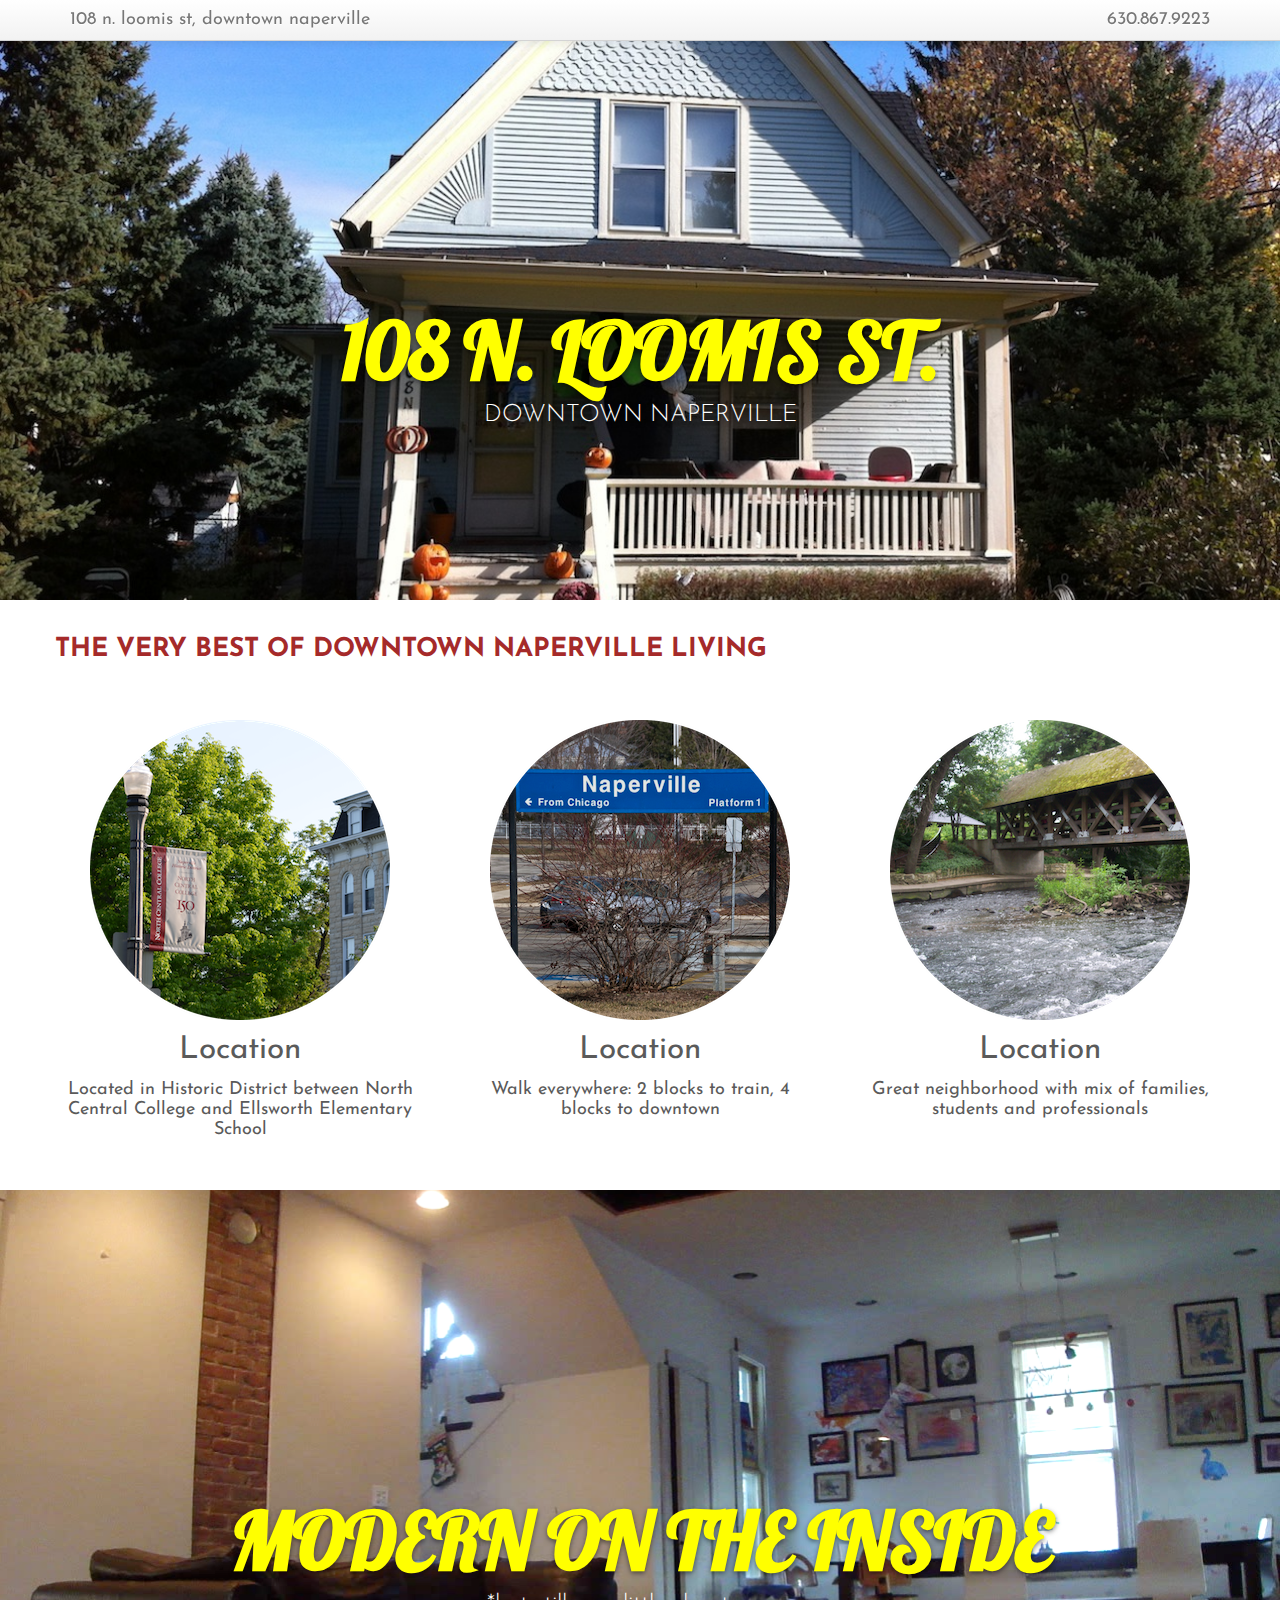
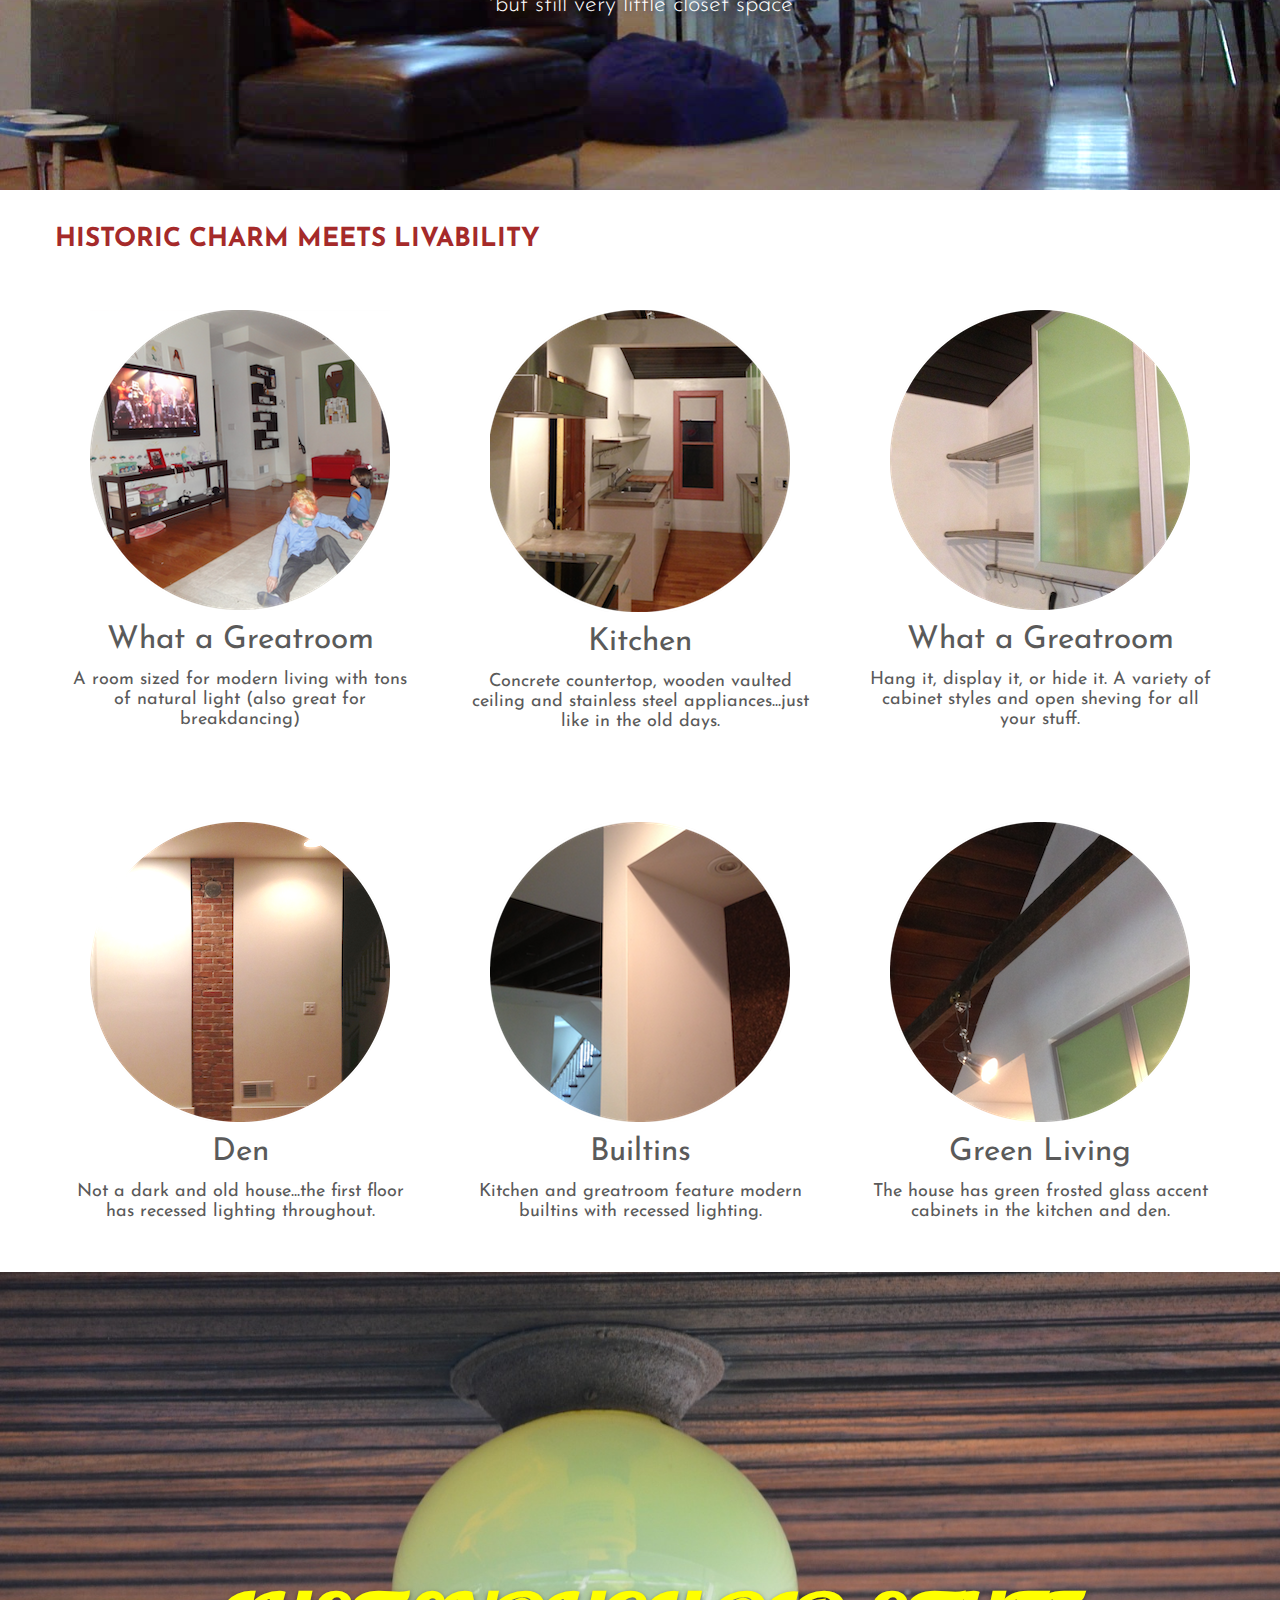
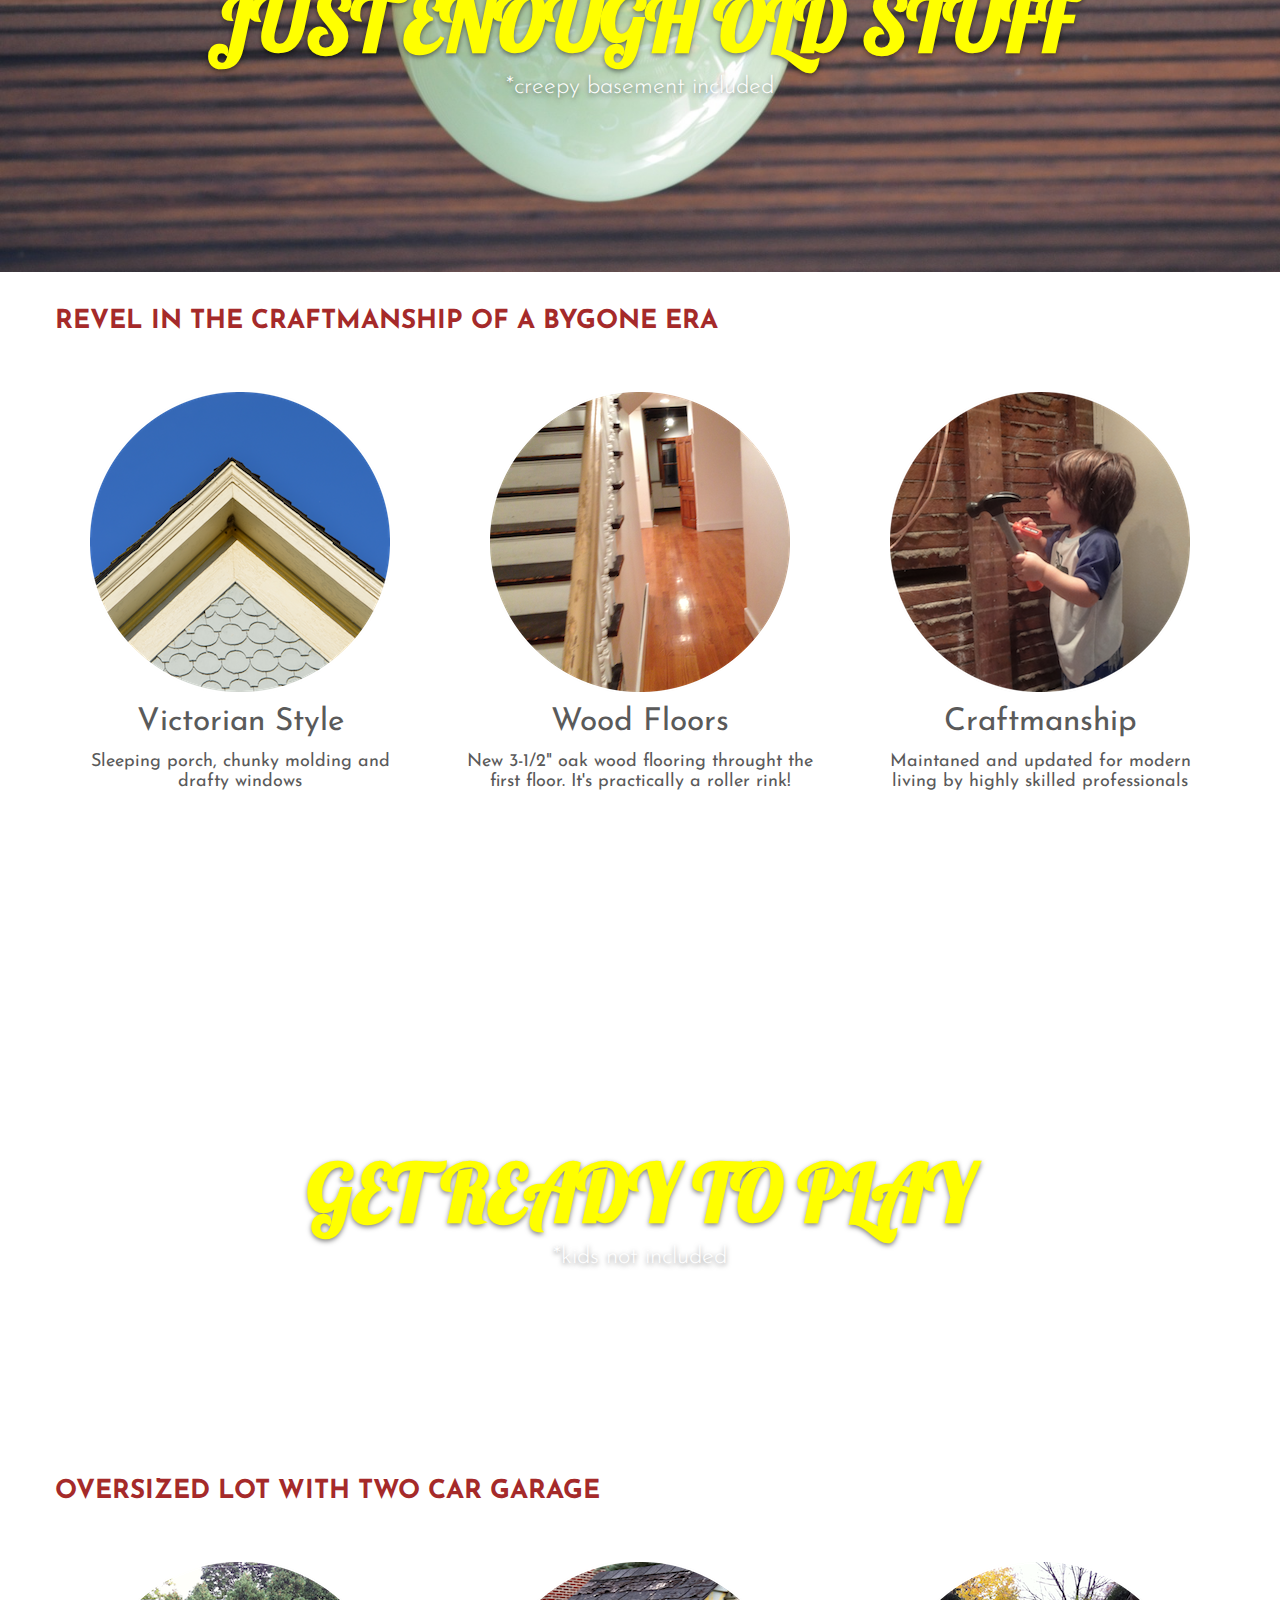
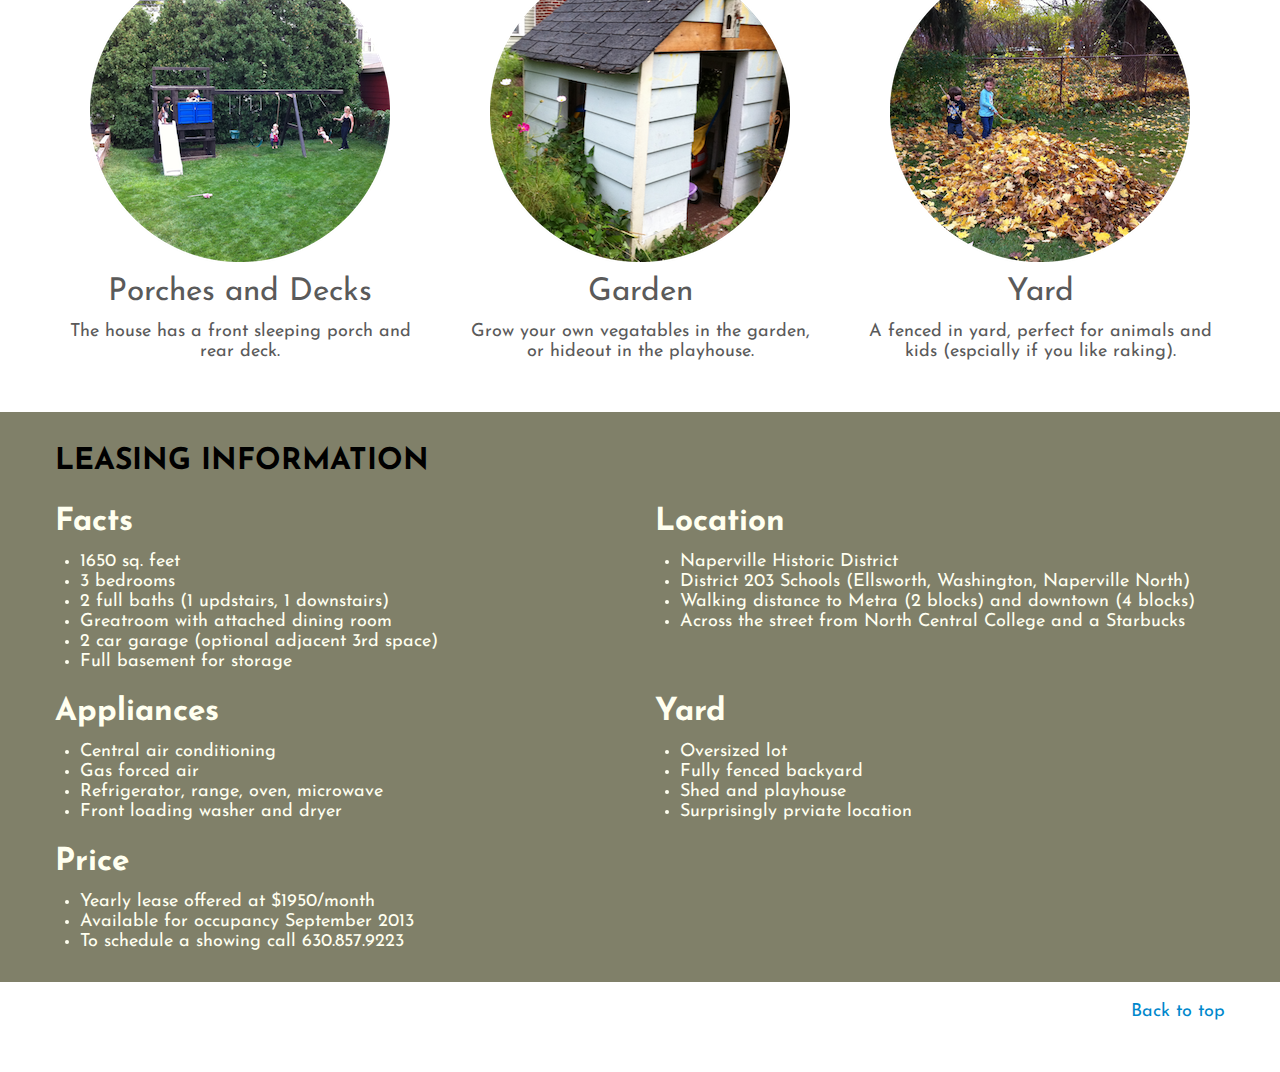
==== index.html @ 0a373de5 "Fix navbar for iphone" ====
<!DOCTYPE html>
<html lang="en">
  <head>
    <meta charset="utf-8">
    <title>108 N. Loomis | A Downtown Naperville Rental</title>
    <meta name="viewport" content="width=device-width, initial-scale=1.0">
    <meta name="description" content="">
    <meta name="author" content="">

    <!-- Le styles -->
    <link href="css/bootstrap.css" rel="stylesheet">
    <link href="css/bootstrap-responsive.css" rel="stylesheet">
    <link href="css/site.css" rel="stylesheet">
    <link href="http://fonts.googleapis.com/css?family=Josefin+Sans" rel="stylesheet" type="text/css">
    <link href="http://fonts.googleapis.com/css?family=Lobster" rel="stylesheet" type="text/css">
    <!--<link href="http://fonts.googleapis.com/css?family=Pacifico" rel="stylesheet" type="text/css">-->
    <!-- HTML5 shim, for IE6-8 support of HTML5 elements -->
    <!--[if lt IE 9]>
      <script src="../assets/js/html5shiv.js"></script>
    <![endif]-->

  </head>

  <body>



<!-- NAVBAR
 ================================================== -->

<div class="navbar navbar-fixed-top">
    <div class="navbar-inner">
        <div class="container">
            <ul class="nav pull-left">
                <li><a href="/">108 n. loomis st, downtown naperville</a></li>
            </ul>
            <ul class="nav pull-right">
                <li><a href="/">630.867.9223</a></li>
            </ul>
        </div>
    </div>
</div>
<div class="empty"></div>

<!-- ///////////////////////////////////////////////////////////////////////////
     // The best of ...
     /////////////////////////////////////////////////////////////////////// -->
<div class="jumbotron" style="background-image: url(img/1.JPG);">
    <div class="container">
        <h1>108 N. LOOMIS ST.</h1>
        <p>DOWNTOWN NAPERVILLE</p>
    </div>
</div>

<!-- ///////////////////////////////////////////////////////////////////////////
     // The best of ...
     /////////////////////////////////////////////////////////////////////// -->
      <div class="container marketing">

      <!-- Three columns of text below the carousel -->
          <h3>The very best of downtown Naperville living</h3>
          <div class="row">
        <div class="span4">
            <img src="img/campus.png"/>
          <h2>Location</h2>
          <p>Located in Historic District between North Central College and Ellsworth Elementary School</p>
        </div><!-- /.span4 -->
        <div class="span4">
        <img src="img/metra.png"/>
          <h2>Location</h2>
          <p>Walk everywhere: 2 blocks to train, 4 blocks to downtown</p>
        </div><!-- /.span4 -->
        <div class="span4">
            <img src="img/riverwalk.png"/>

          <h2>Location</h2>
          <p>Great neighborhood with mix of families, students and professionals</p>
        </div><!-- /.span4 -->
      </div><!-- /.row -->
        </div>
      
<!-- ///////////////////////////////////////////////////////////////////////////
     // Great room
     /////////////////////////////////////////////////////////////////////// -->
      <div class="jumbotron" style="background-image: url(img/greatroom.png);">
          <div class="container">
              <h1>MODERN ON THE INSIDE</h1>
              <p>*but still very little closet space</p>
          </div>
      </div>
      
      
      <!-- ///////////////////////////////////////////////////////////////////////////
       // Old Stuff
       /////////////////////////////////////////////////////////////////////// -->
      <div class="container marketing">
          
          <!-- Three columns of text below the carousel -->
          <h3>Historic Charm Meets Livability</h3>
          <div class="row">
              <div class="span4">
                  <img src="img/party.png"/>
                  <h2>What a Greatroom</h2>
                  <p>A room sized for modern living with tons of natural light (also great for breakdancing)</p>
              </div><!-- /.span4 -->
              
              
              <div class="span4">
                  <img src="img/kitchen.png"/>
                  <h2>Kitchen</h2>
                  <p>Concrete countertop, wooden vaulted ceiling and stainless steel appliances...just like in the old days.</p>
              </div><!-- /.span4 -->
              
              
              <div class="span4">
                  <img src="img/cabinet.png"/>
                  <h2>What a Greatroom</h2>
                  <p>Hang it, display it, or hide it.  A variety of cabinet styles and open sheving for all your stuff.</p>
              </div><!-- /.span4 -->
              
              
              
          </div><!-- /.row -->
          <div class="row">
              
              
              <div class="span4">
                  <img src="img/fireplace.png"/>
                  <h2>Den</h2>
                  <p>Not a dark and old house...the first floor has recessed lighting throughout.</p>
              </div><!-- /.span4 -->
              
              <div class="span4">
                  <img src="img/builtin.png"/>
                  <h2>Builtins</h2>
                  <p>Kitchen and greatroom feature modern builtins with recessed lighting.</p>
              </div><!-- /.span4 -->
              
              <div class="span4">
                  <img src="img/light.png"/>
                  <h2>Green Living</h2>
                  <p>The house has green frosted glass accent cabinets in the kitchen and den.</p>
              </div><!-- /.span4 -->
          </div><!-- /.row -->
          
      </div>
      

      <!-- ///////////////////////////////////////////////////////////////////////////
       // Great room
       /////////////////////////////////////////////////////////////////////// -->
      <div class="jumbotron" style="background-image: url(img/porch.JPG);">
          <div class="container">
              <h1>Just enough old stuff</h1>
              <p>*creepy basement included</p>
          </div>
      </div>
      
      
      <!-- ///////////////////////////////////////////////////////////////////////////
       // Old Stuff
       /////////////////////////////////////////////////////////////////////// -->
      <div class="container marketing">
          <h3>Revel in the craftmanship of a bygone era</h3>
          <!-- Three columns of text below the carousel -->
          <div class="row">
              <div class="span4">
                  <img src="img/peak.png"/>
                  <h2>Victorian Style</h2>
                  <p>Sleeping porch, chunky molding and drafty windows</p>
              </div><!-- /.span4 -->
              
              <div class="span4">
                  <img src="img/hallway.png"/>
                  <h2>Wood Floors</h2>
                  <p>New 3-1/2" oak wood flooring throught the first floor.  It's practically a roller rink!</p>
              </div><!-- /.span4 -->
              
              
              <div class="span4">
                  <img src="img/expertcraftsmanship.png"/>
                  <h2>Craftmanship</h2>
                  <p>Maintaned and updated for modern living by highly skilled professionals</p>
              </div><!-- /.span4 -->

             </div><!-- /.row -->
      </div>
      
      <!-- ///////////////////////////////////////////////////////////////////////////
       // Great room
       /////////////////////////////////////////////////////////////////////// -->
      <div class="jumbotron" style="background-image: url(img/garage.png);">
          <div class="container">
              <h1>GET READY TO PLAY</h1>
              <p>*kids not included</p>
          </div>
      </div>
      
      
      <!-- ///////////////////////////////////////////////////////////////////////////
       // Old Stuff
       /////////////////////////////////////////////////////////////////////// -->
      <div class="container marketing"> <!-- style="background-color:#CEBC7C;">-->
        <h3>Oversized lot with two car garage</h3>
          <!-- Three columns of text below the carousel -->
          <div class="row">
              <div class="span4">
                  <img src="img/swingset.png"/>
                  <h2>Porches and Decks</h2>
                  <p>The house has a front sleeping porch and rear deck.</p>
              </div><!-- /.span4 -->
              
              <div class="span4">
                  <img src="img/garden.png"/>
                  <h2>Garden</h2>
                  <p>Grow your own vegatables in the garden, or hideout in the playhouse.</p>
              </div><!-- /.span4 -->
              
              <div class="span4">
                  <img src="img/leaves.png"/>
                  <h2>Yard</h2>
                  <p>A fenced in yard, perfect for animals and kids (espcially if you like raking).</p>
              </div><!-- /.span4 -->
              
              
          </div><!-- /.row -->
      </div>
    </div><!-- /.container -->
     
     
     <!-- ///////////////////////////////////////////////////////////////////////////
      // Great room grass average #7f9033 ad8359
      /////////////////////////////////////////////////////////////////////// -->
<div style="background-color:#808069;font-weight:normal;">
<div class="container info" style="font-weight:normal;">
         <h3 style="color:black;font-size:30px;">LEASING INFORMATION</h3>
         <div class="row">
             <div class="span6">
                 <h2>Facts</h2>
                 <ul>
                     <li>1650 sq. feet</li>
                     <li>3 bedrooms</li>
                     <li>2 full baths (1 updstairs, 1 downstairs)</li>
                     <li>Greatroom with attached dining room</li>
                     <li>2 car garage (optional adjacent 3rd space)</li>
                     <li>Full basement for storage</li>
                         </ul>
                 
             </div><!-- /.span4 -->
             
             <div class="span6">
                 <h2>Location</h2>
                 <ul>
                     <li>Naperville Historic District</li>
                     <li>District 203 Schools (Ellsworth, Washington, Naperville North)</li>
                     <li>Walking distance to Metra (2 blocks) and downtown (4 blocks)</li>
                     <li>Across the street from North Central College and a Starbucks</li>
                 </ul>
             </div><!-- /.span4 -->
         </div>
         <div class="row">
         
         <div class="span6">
             <h2>Appliances</h2>
             <ul>
                 <li>Central air conditioning</li>
                 <li>Gas forced air</li>
                 <li>Refrigerator, range, oven, microwave</li>
                 <li>Front loading washer and dryer</li>
             </ul>
         </div><!-- /.span4 -->



             
             <div class="span6">
                 <h2>Yard</h2>
                 <ul>
                     <li>Oversized lot</li>
                     <li>Fully fenced backyard</li>
                     <li>Shed and playhouse</li>
                     <li>Surprisingly prviate location</li>
                 </ul>
             </div><!-- /.span4 -->
            </div>
         <div class="row">
        
        <div class="span6">
            <h2>Price</h2>
            <ul>
                <li>Yearly lease offered at $1950/month</li>
                <li>Available for occupancy September 2013</li>
                <li>To schedule a showing call 630.857.9223</li>
            </ul>
        </div><!-- /.span4 -->
         </div><!-- /.row -->


     </div>
     </div>

      <!-- FOOTER -->
      <div class="container">
          <footer>
              <br/>
              <p class="pull-right"><a href="#">Back to top</a></p>
              <!-- <p>&copy; 2013 Need to do this &middot;</p>-->
          </footer>
      </div>
    <!-- Le javascript
    ================================================== -->
    <!-- Placed at the end of the document so the pages load faster
     <script src="../assets/js/jquery.js"></script>
    <script src="../assets/js/bootstrap-transition.js"></script>
    <script src="../assets/js/bootstrap-alert.js"></script>
    <script src="../assets/js/bootstrap-modal.js"></script>
    <script src="../assets/js/bootstrap-dropdown.js"></script>
    <script src="../assets/js/bootstrap-scrollspy.js"></script>
     <script src="../assets/js/bootstrap-tab.js"></script>
    <script src="../assets/js/bootstrap-tooltip.js"></script>
    <script src="../assets/js/bootstrap-popover.js"></script>
    <script src="../assets/js/bootstrap-button.js"></script>
    <script src="../assets/js/bootstrap-collapse.js"></script>
    <script src="../assets/js/bootstrap-carousel.js"></script>
    <script src="../assets/js/bootstrap-typeahead.js"></script>
    
      <script>
      !function ($) {
        $(function(){
          // carousel demo
          $('#myCarousel').carousel()
        })
      }(window.jQuery)
    </script>
    <script src="../assets/js/holder/holder.js"></script> -->
  </body>
</html>
---- css/site.css ----
/* GLOBAL STYLES
-------------------------------------------------- */
/* Padding below the footer and lighter body text */

body {
padding-bottom: 40px;
color: #5a5a5a;
font-family : "Josefin Sans",Verdana, Helvetica, sans-serif !important;
font-size:18px;
}

.jumbotron {
text-align: center;
height:600px;
-o-background-size: cover;
-webkit-background-size: cover;
-moz-background-size: cover;
background-size: cover;
background-position: center;
}

.jumbotron h1 {
font-family:lobster;
text-shadow: 0 2px 5px rgba(0, 0, 0, 0.5);
text-transform: uppercase;
font-size: 80px;
font-weight: bold;
letter-spacing: -1px;
line-height: 1;
margin-top:310px;
color:yellow;
}

.jumbotron p {
text-shadow: 0 2px 5px rgba(0, 0, 0, 0.5);
color:white;
font-size: 24px;
font-weight: 300;
line-height: 1.25;
margin-bottom: 30px;
}


.text-shadow    {   text-shadow: 0 1px 1px rgba(0, 0, 0, 0.5);}
.uppercase      {   text-transform: uppercase;}

.info {
    color:ivory;
padding-top:20px;
padding-bottom:20px;
}

.info .span6 h2 {
}

.marketing .span4 {
    text-align: center;
    margin-top:40px;
    margin-bottom:40px;
}

.marketing h2 {
    font-weight: normal;
}

.marketing h3 {
    padding-top:20px;
    text-transform: uppercase;
    color:brown;
    font-size:26px;
}

.marketing .span4 p {
    margin-left: 10px;
    margin-right: 10px;
}

/* RESPONSIVE CSS
-------------------------------------------------- */

@media (max-width: 979px) {
body {
    padding-right: 0px;
    padding-left: 0px;
    }
.navbar-fixed-top {
    margin-bottom: 0px;
    }
.navbar-fixed-top {
    position: fixed;
    }
}


@media (max-width: 767px) {
    .marketing .span4 + .span4 {
        margin-top: 40px;
}
.info .span6 + .span6 {
    margin-top: 40px;
}

.jumbotron h1 { font-size: 40px; }
.marketing h3 {
    text-align:center;
    font-size:24px;
}
}
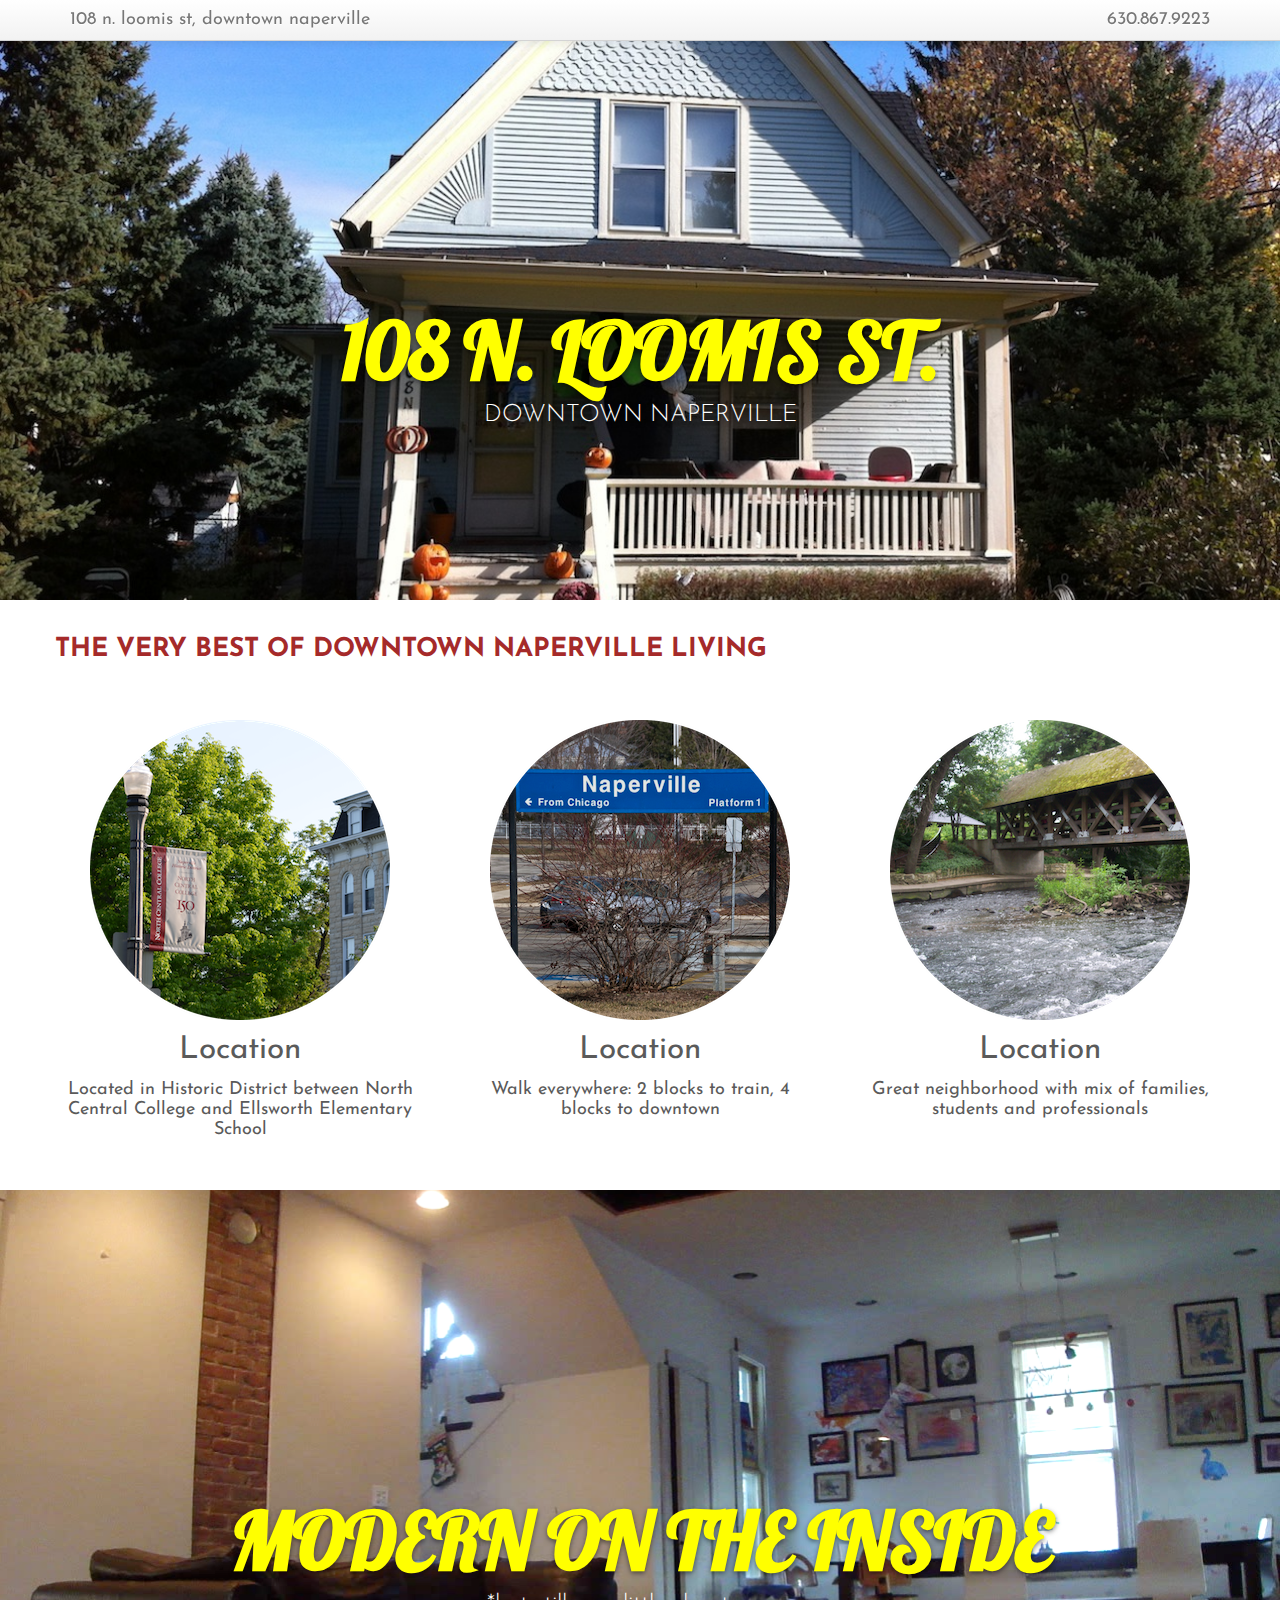
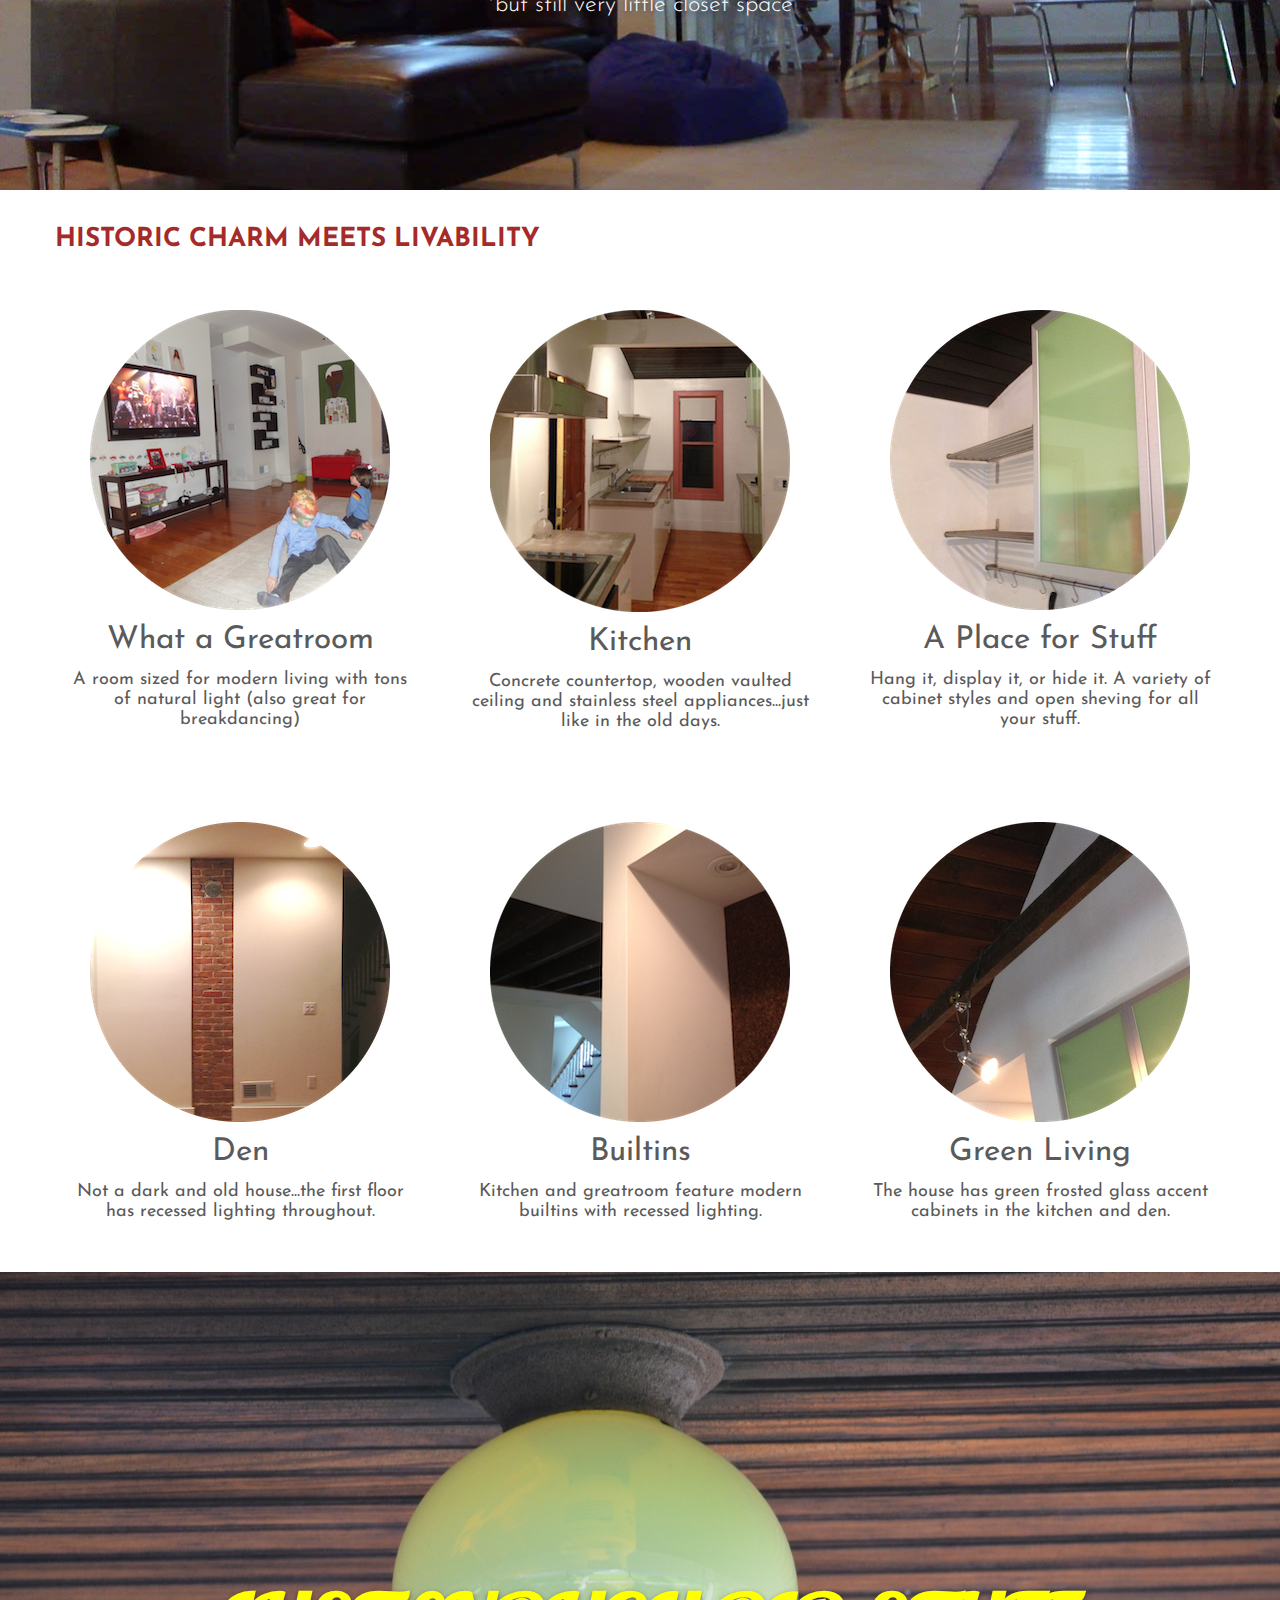
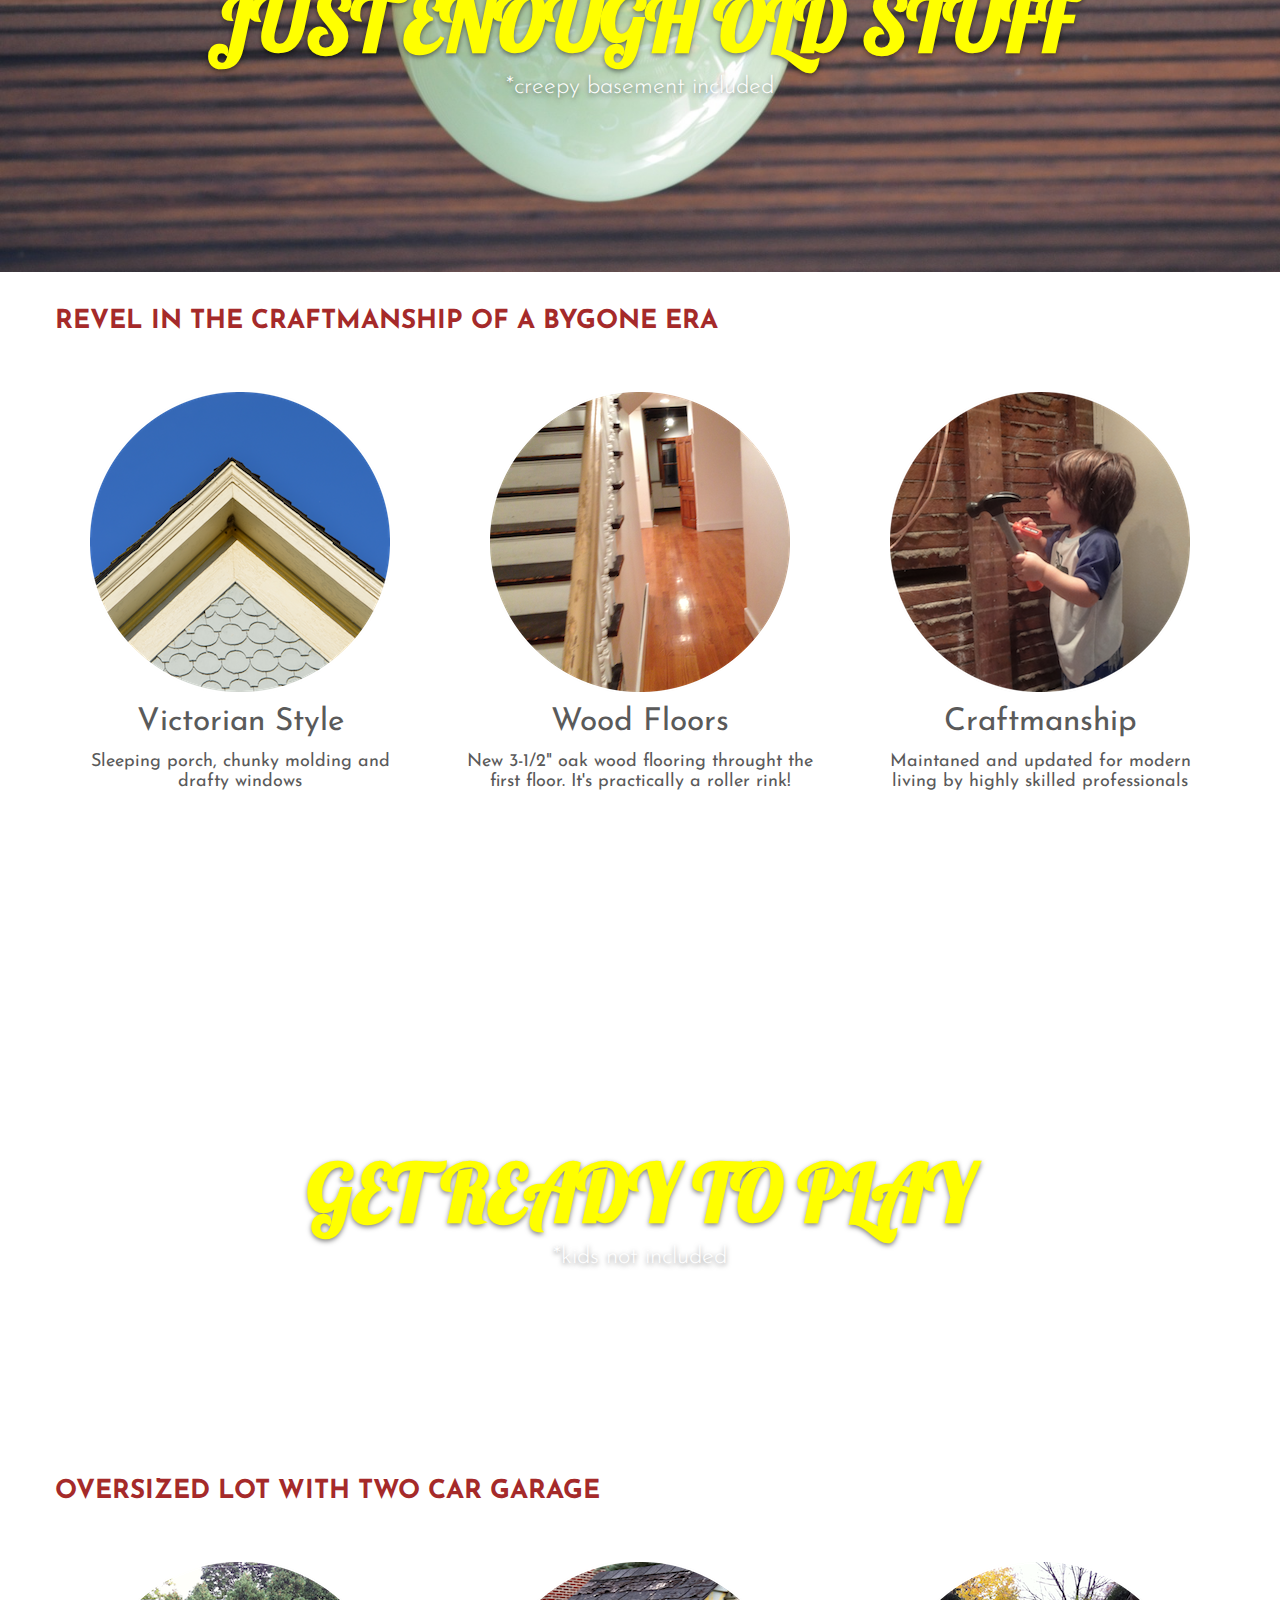
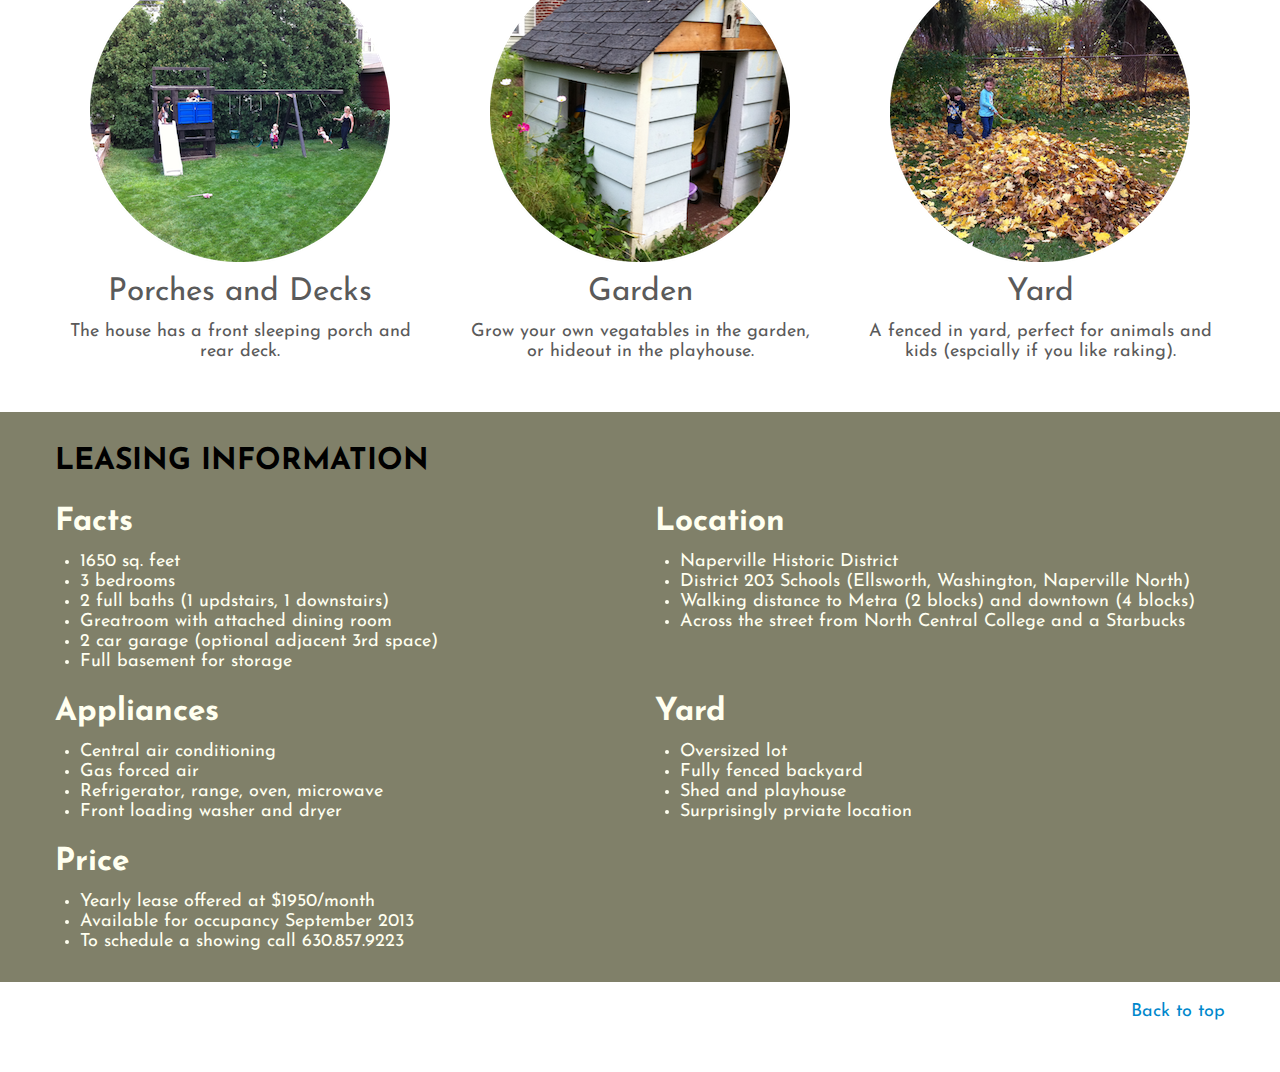
==== commit 4ad819d0: "Remove extra greatroom" ====
--- a/index.html
+++ b/index.html
@@ -28,7 +28,7 @@
 <!-- NAVBAR
  ================================================== -->
 
-<div class="navbar navbar-fixed-top">
+<div class="navbar navbar-fixed-top hidden-phone">
     <div class="navbar-inner">
         <div class="container">
             <ul class="nav pull-left">
@@ -114,7 +114,7 @@
               
               <div class="span4">
                   <img src="img/cabinet.png"/>
-                  <h2>What a Greatroom</h2>
+                  <h2>A Place for Stuff</h2>
                   <p>Hang it, display it, or hide it.  A variety of cabinet styles and open sheving for all your stuff.</p>
               </div><!-- /.span4 -->
               
@@ -290,7 +290,7 @@
             <ul>
                 <li>Yearly lease offered at $1950/month</li>
                 <li>Available for occupancy September 2013</li>
-                <li>To schedule a showing call 630.857.9223</li>
+                <li>To schedule a showing call 630.857.9223<!-- or <a href="mailto:info@10nloomis.com">email</a>--></li>
             </ul>
         </div><!-- /.span4 -->
          </div><!-- /.row -->
--- a/css/site.css
+++ b/css/site.css
@@ -83,6 +83,7 @@
     padding-right: 0px;
     padding-left: 0px;
     }
+    /* the inbetween nabbar*/
 .navbar-fixed-top {
     margin-bottom: 0px;
     }
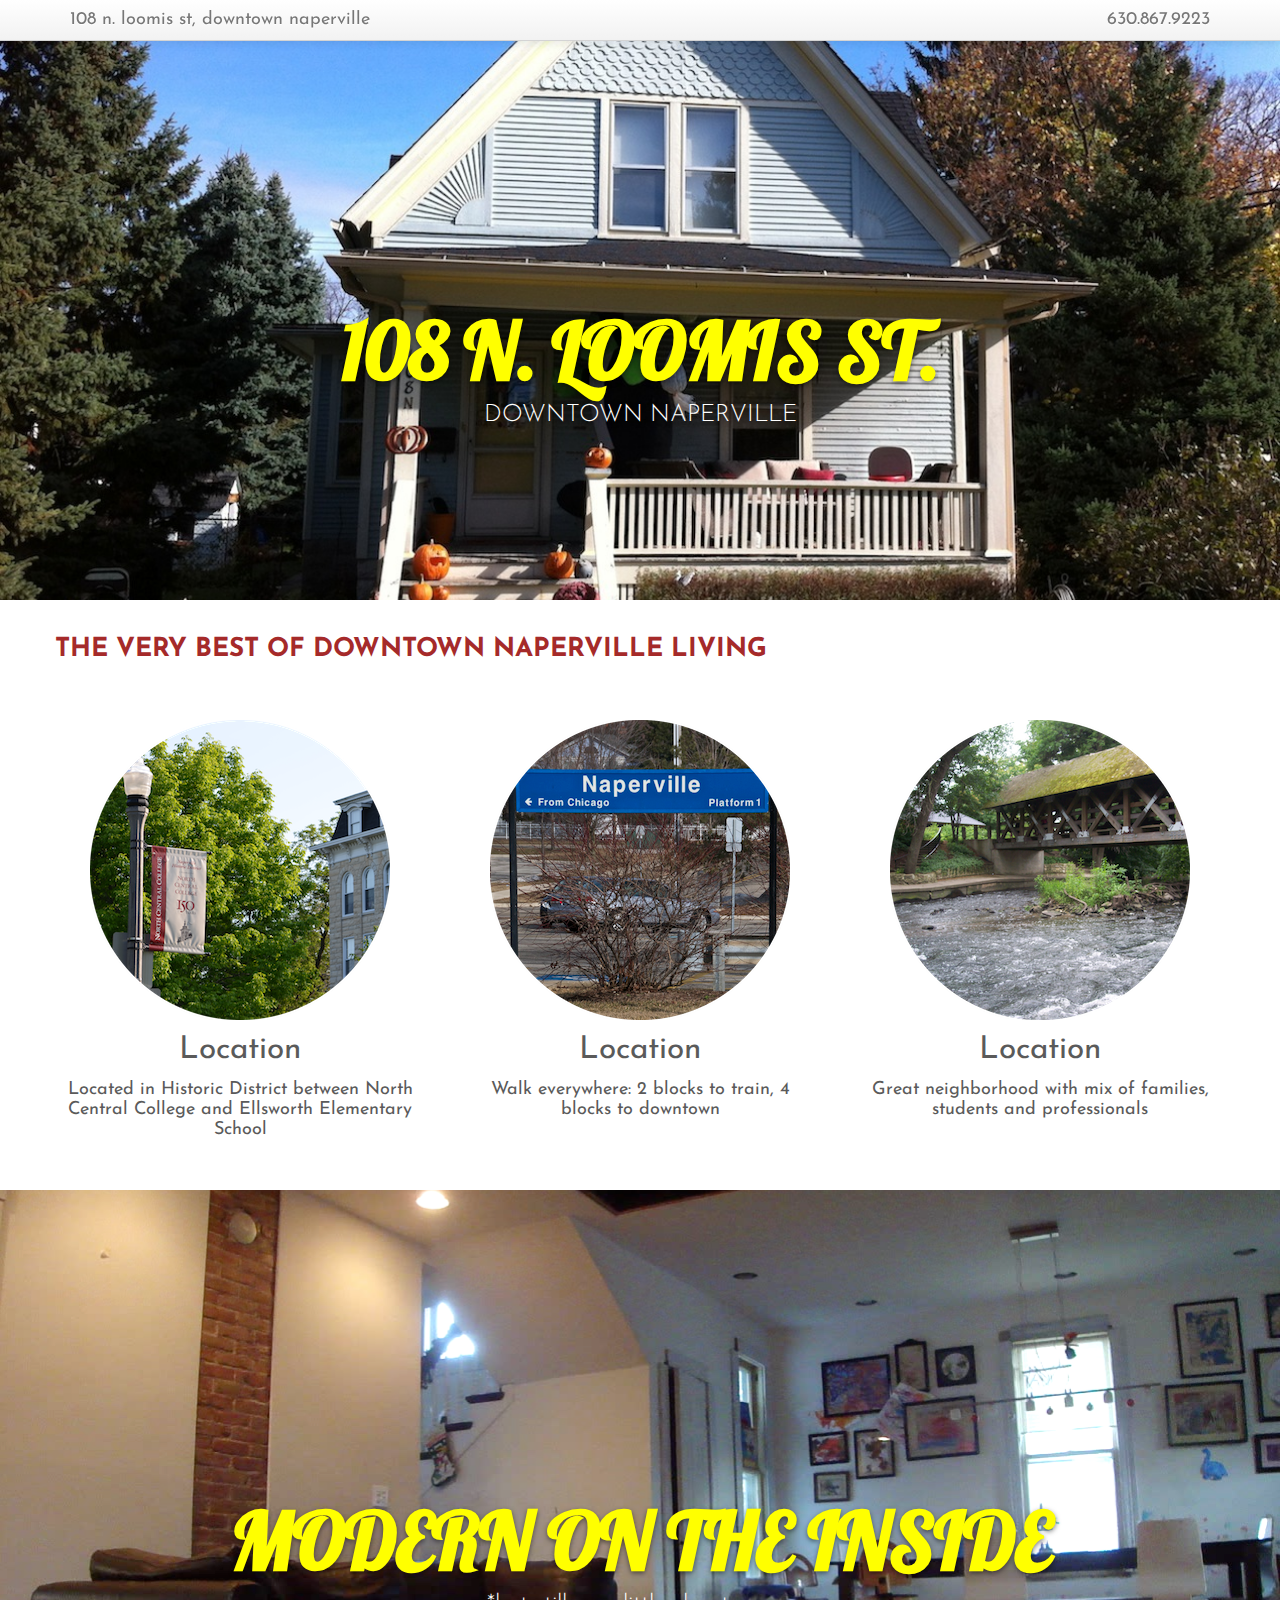
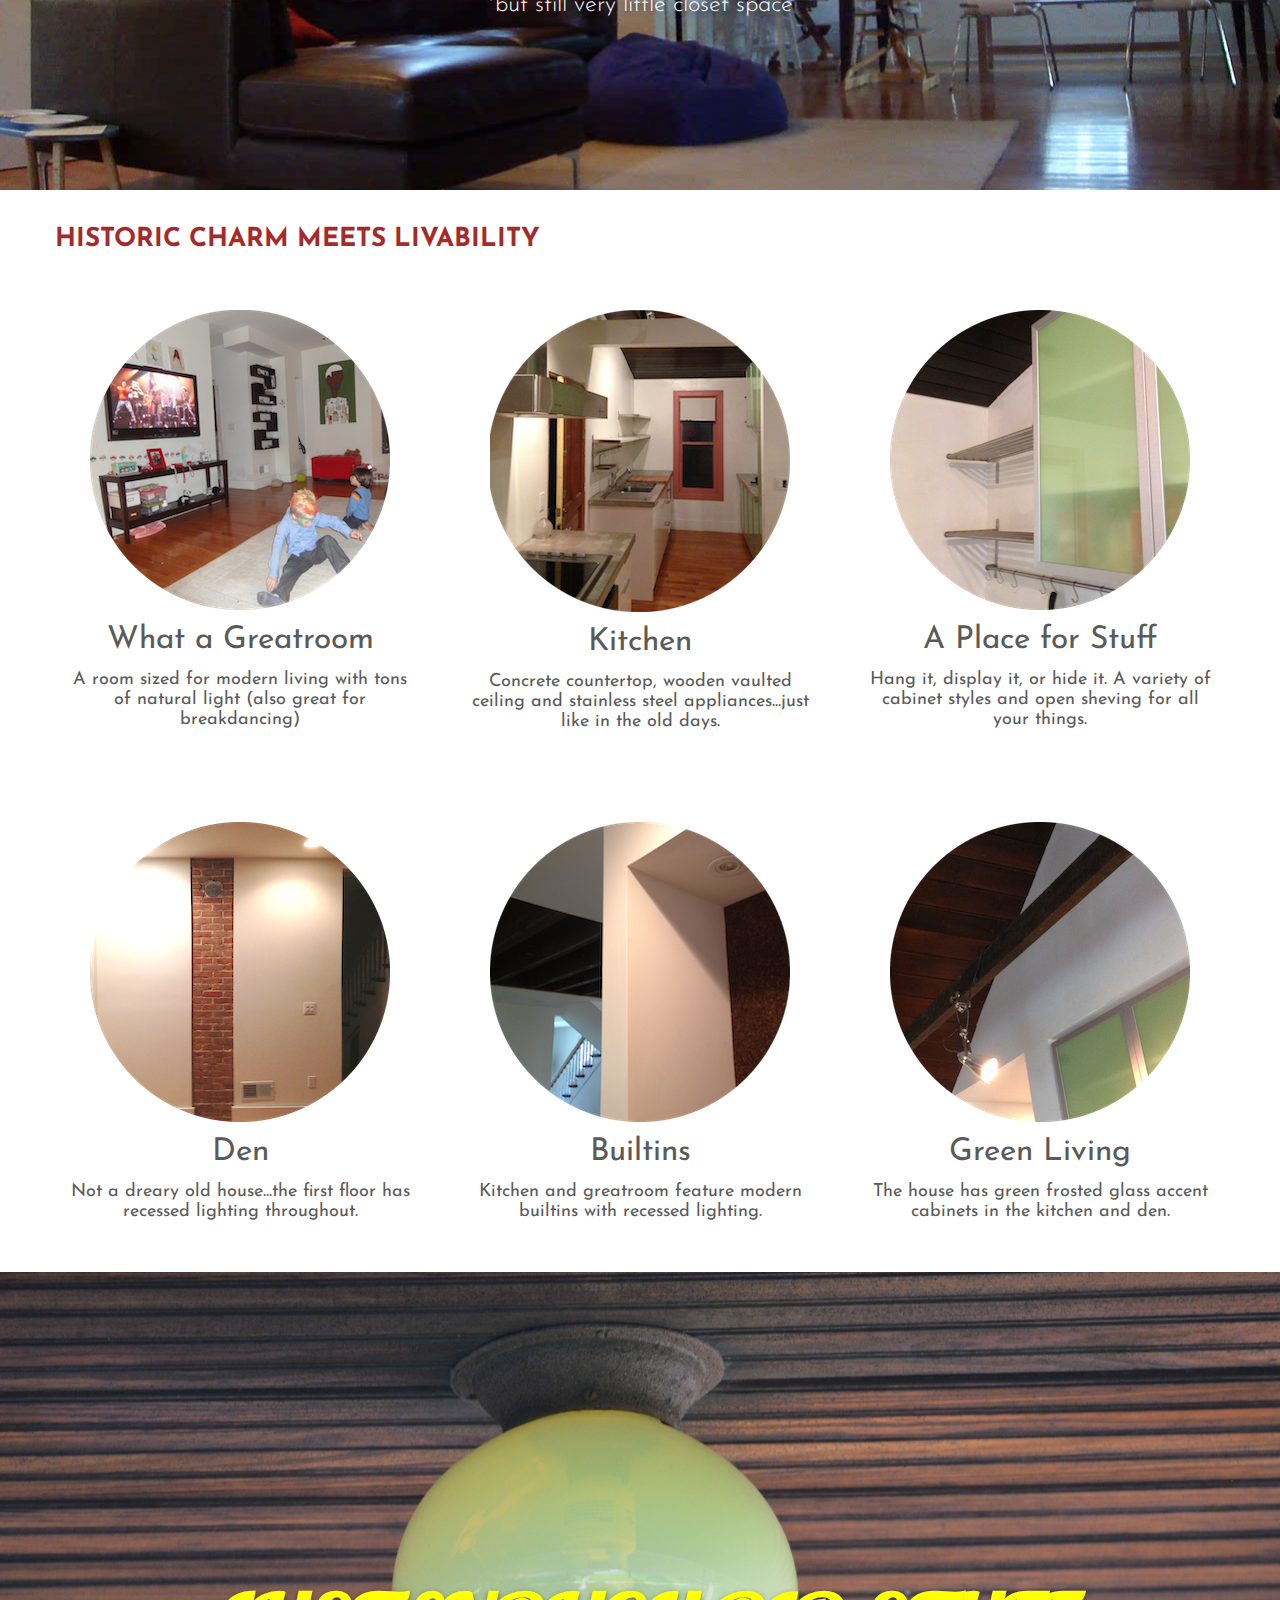
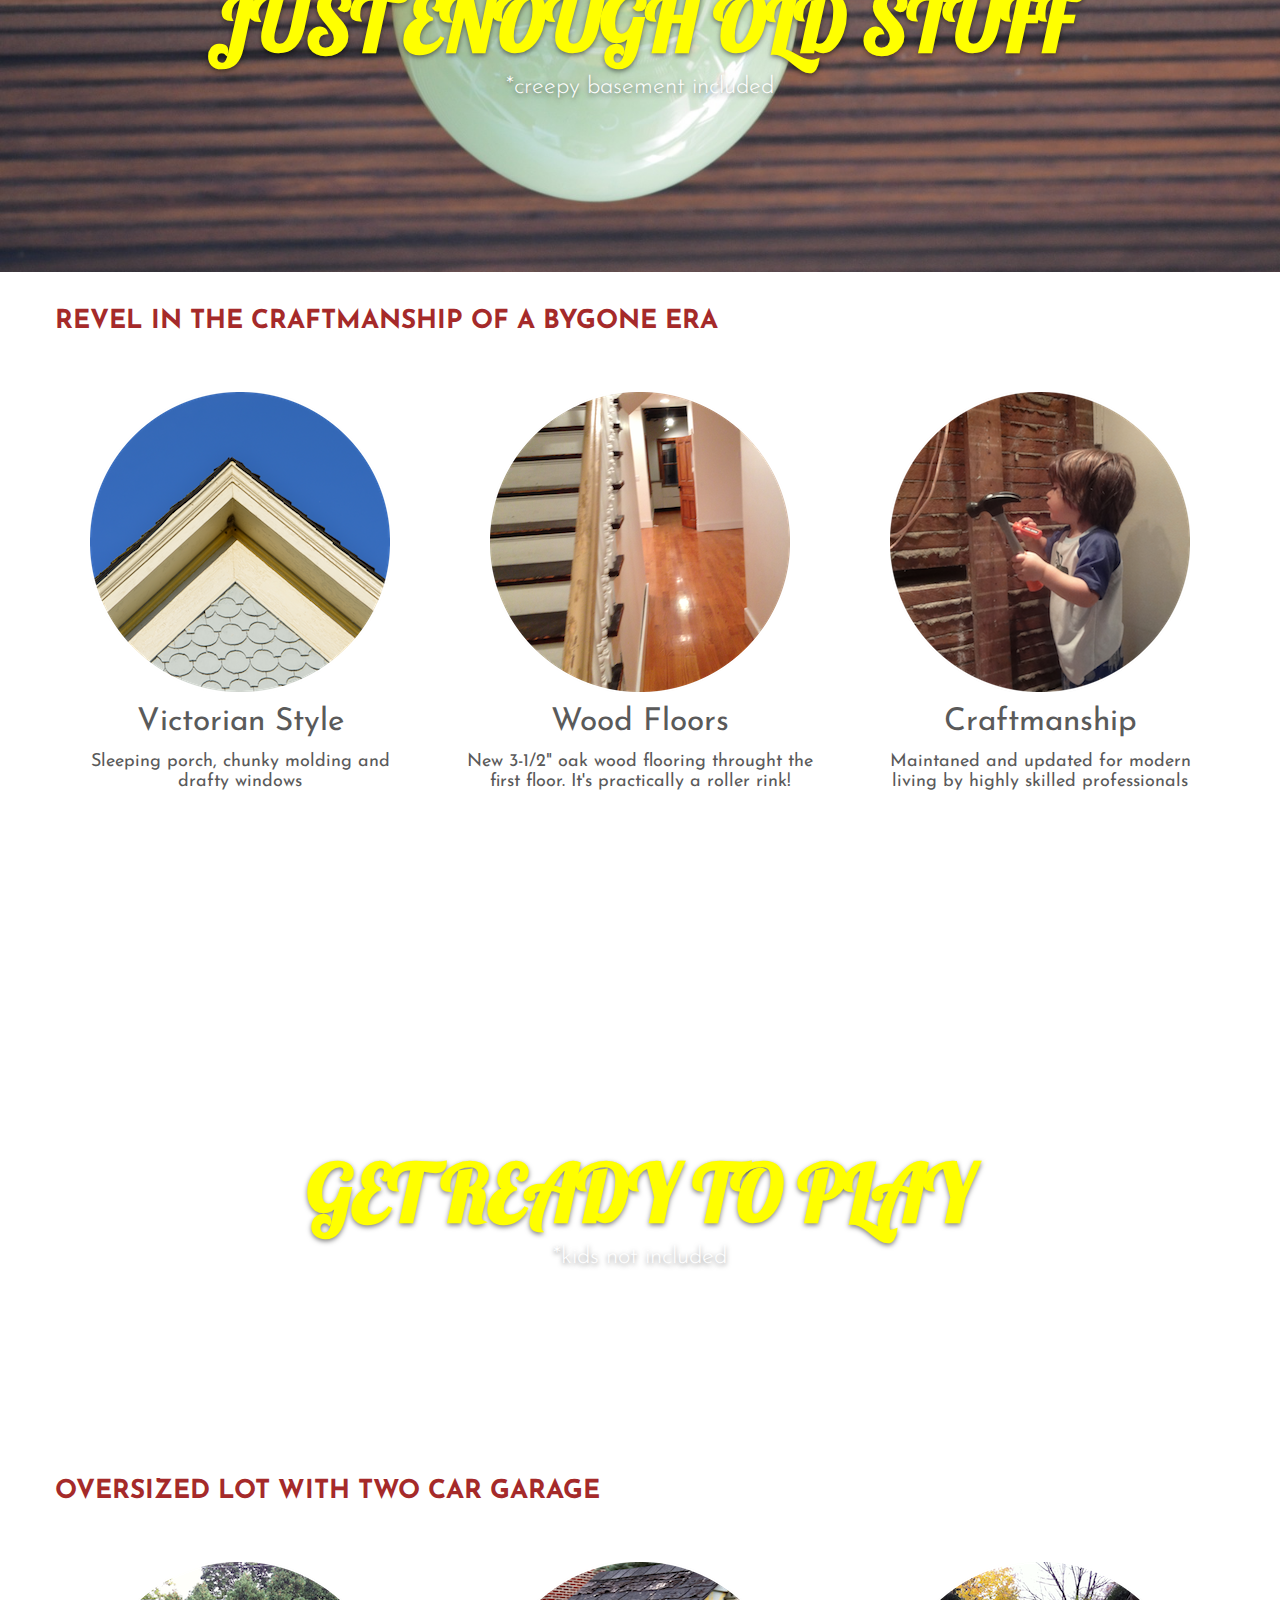
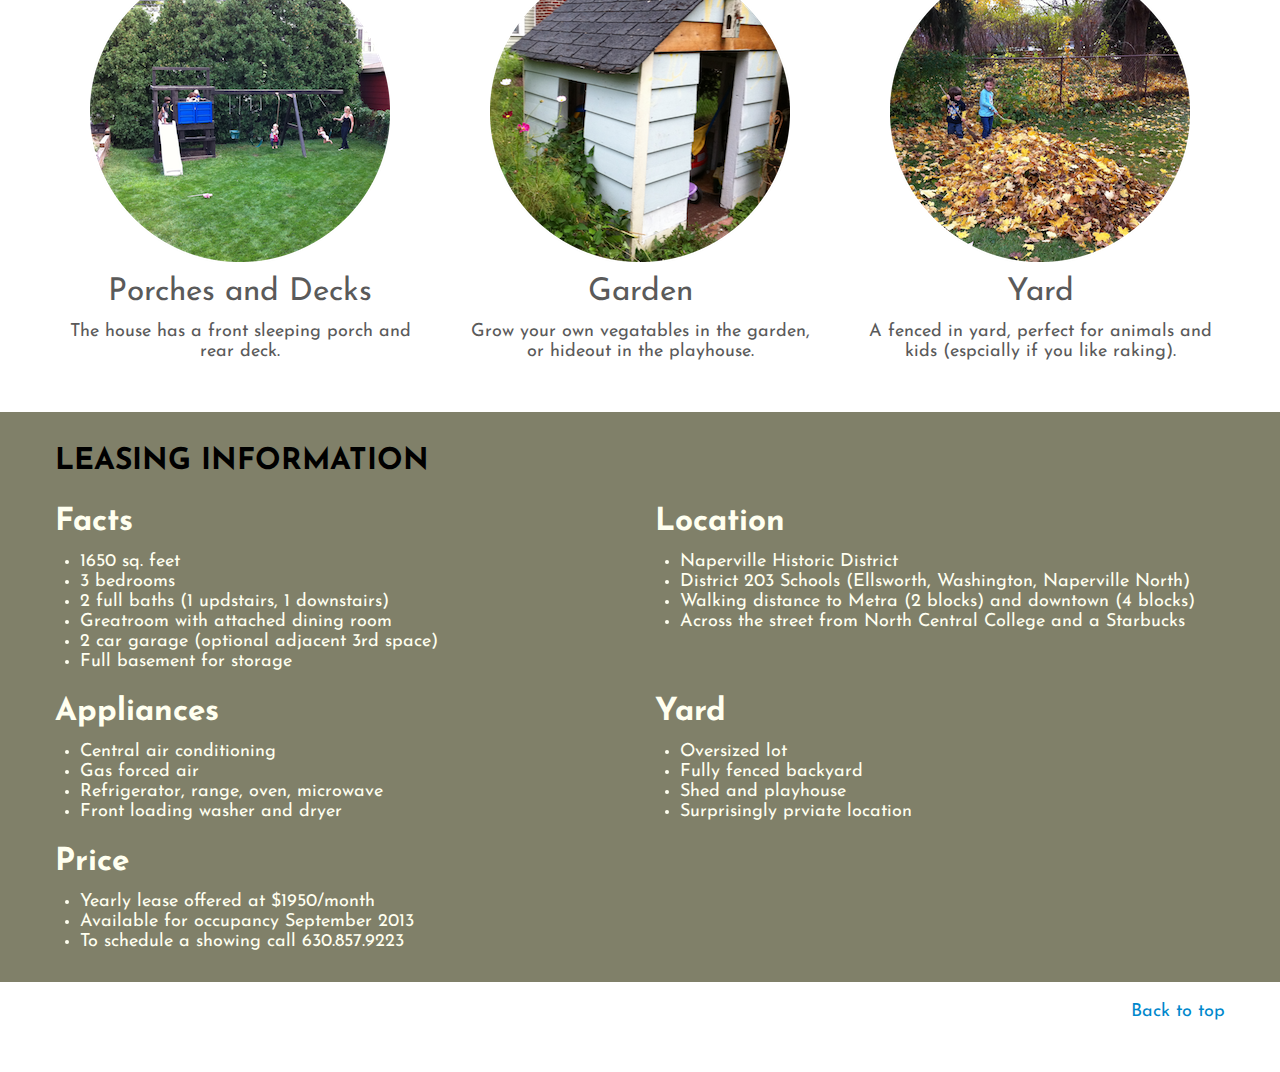
==== commit cf67d982: "Update" ====
--- a/index.html
+++ b/index.html
@@ -115,7 +115,7 @@
               <div class="span4">
                   <img src="img/cabinet.png"/>
                   <h2>A Place for Stuff</h2>
-                  <p>Hang it, display it, or hide it.  A variety of cabinet styles and open sheving for all your stuff.</p>
+                  <p>Hang it, display it, or hide it.  A variety of cabinet styles and open sheving for all your things.</p>
               </div><!-- /.span4 -->
               
               
@@ -127,7 +127,7 @@
               <div class="span4">
                   <img src="img/fireplace.png"/>
                   <h2>Den</h2>
-                  <p>Not a dark and old house...the first floor has recessed lighting throughout.</p>
+                  <p>Not a dreary old house...the first floor has recessed lighting throughout.</p>
               </div><!-- /.span4 -->
               
               <div class="span4">
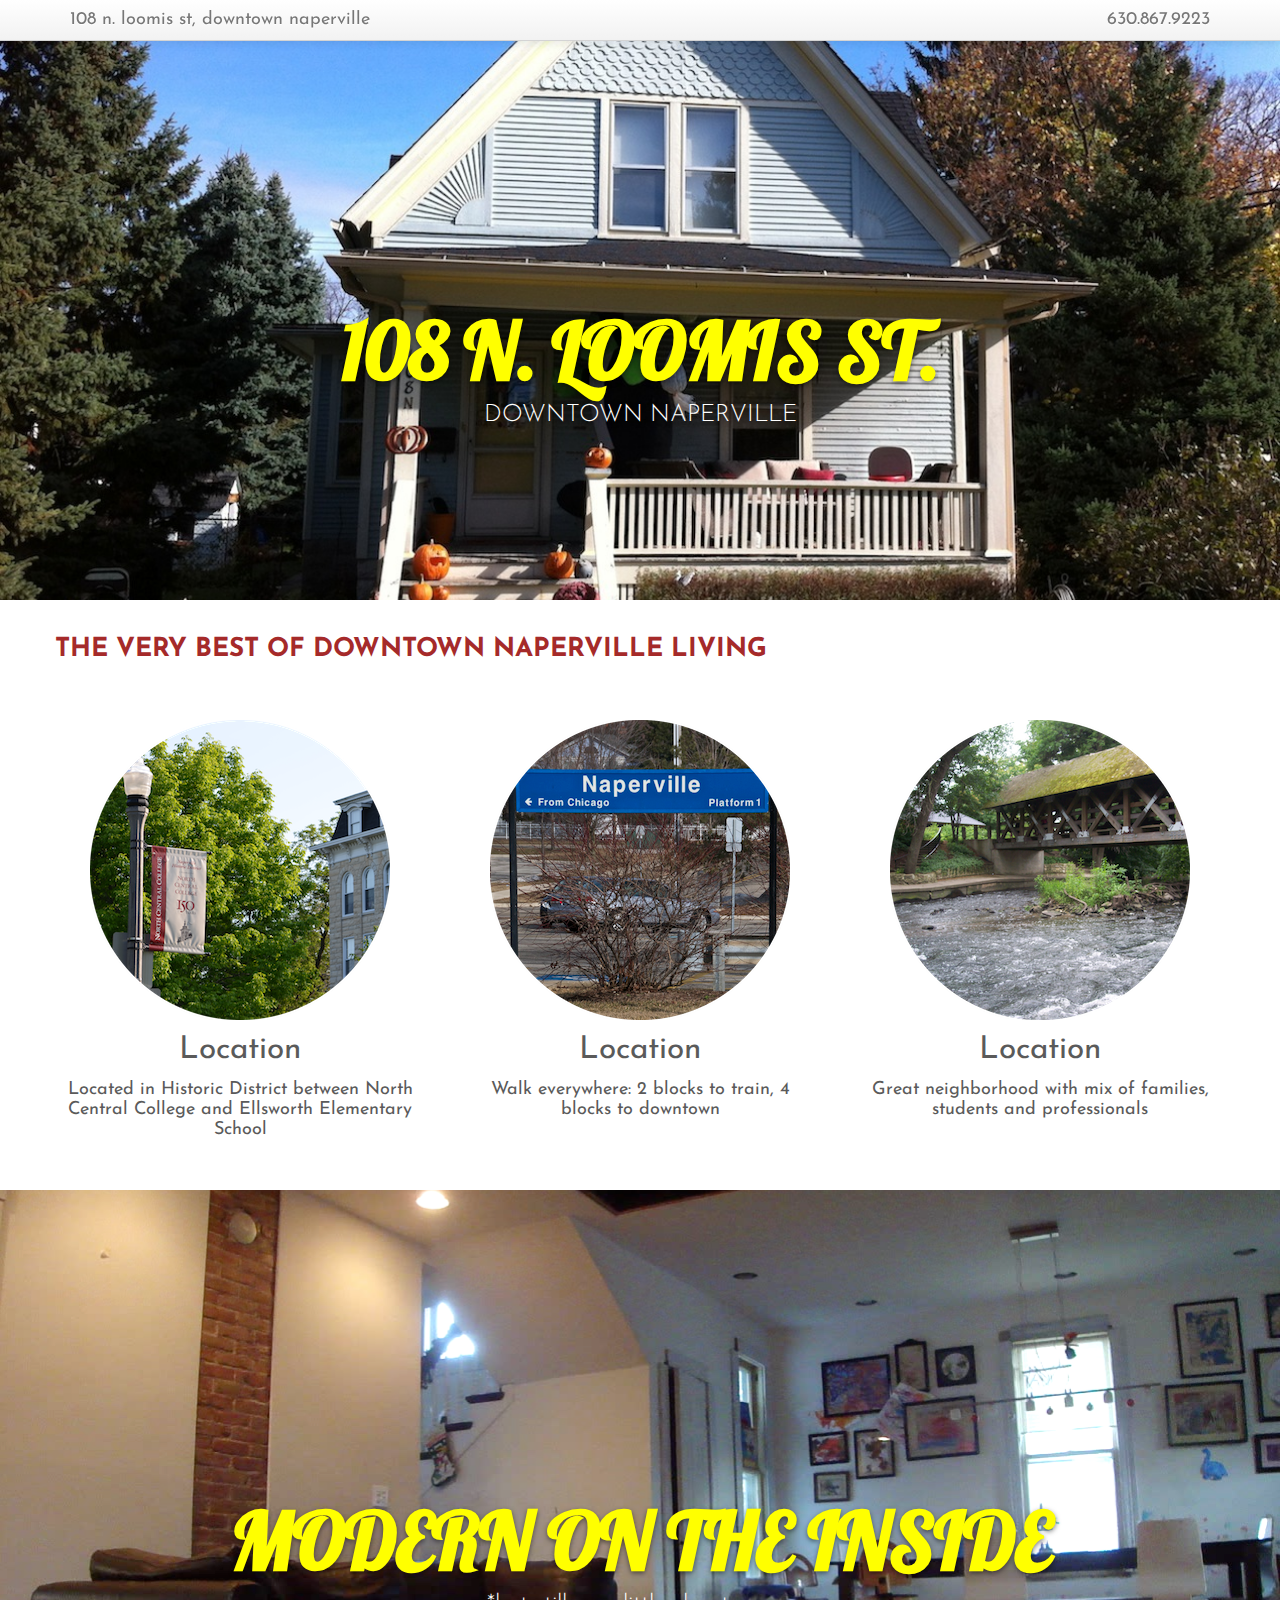
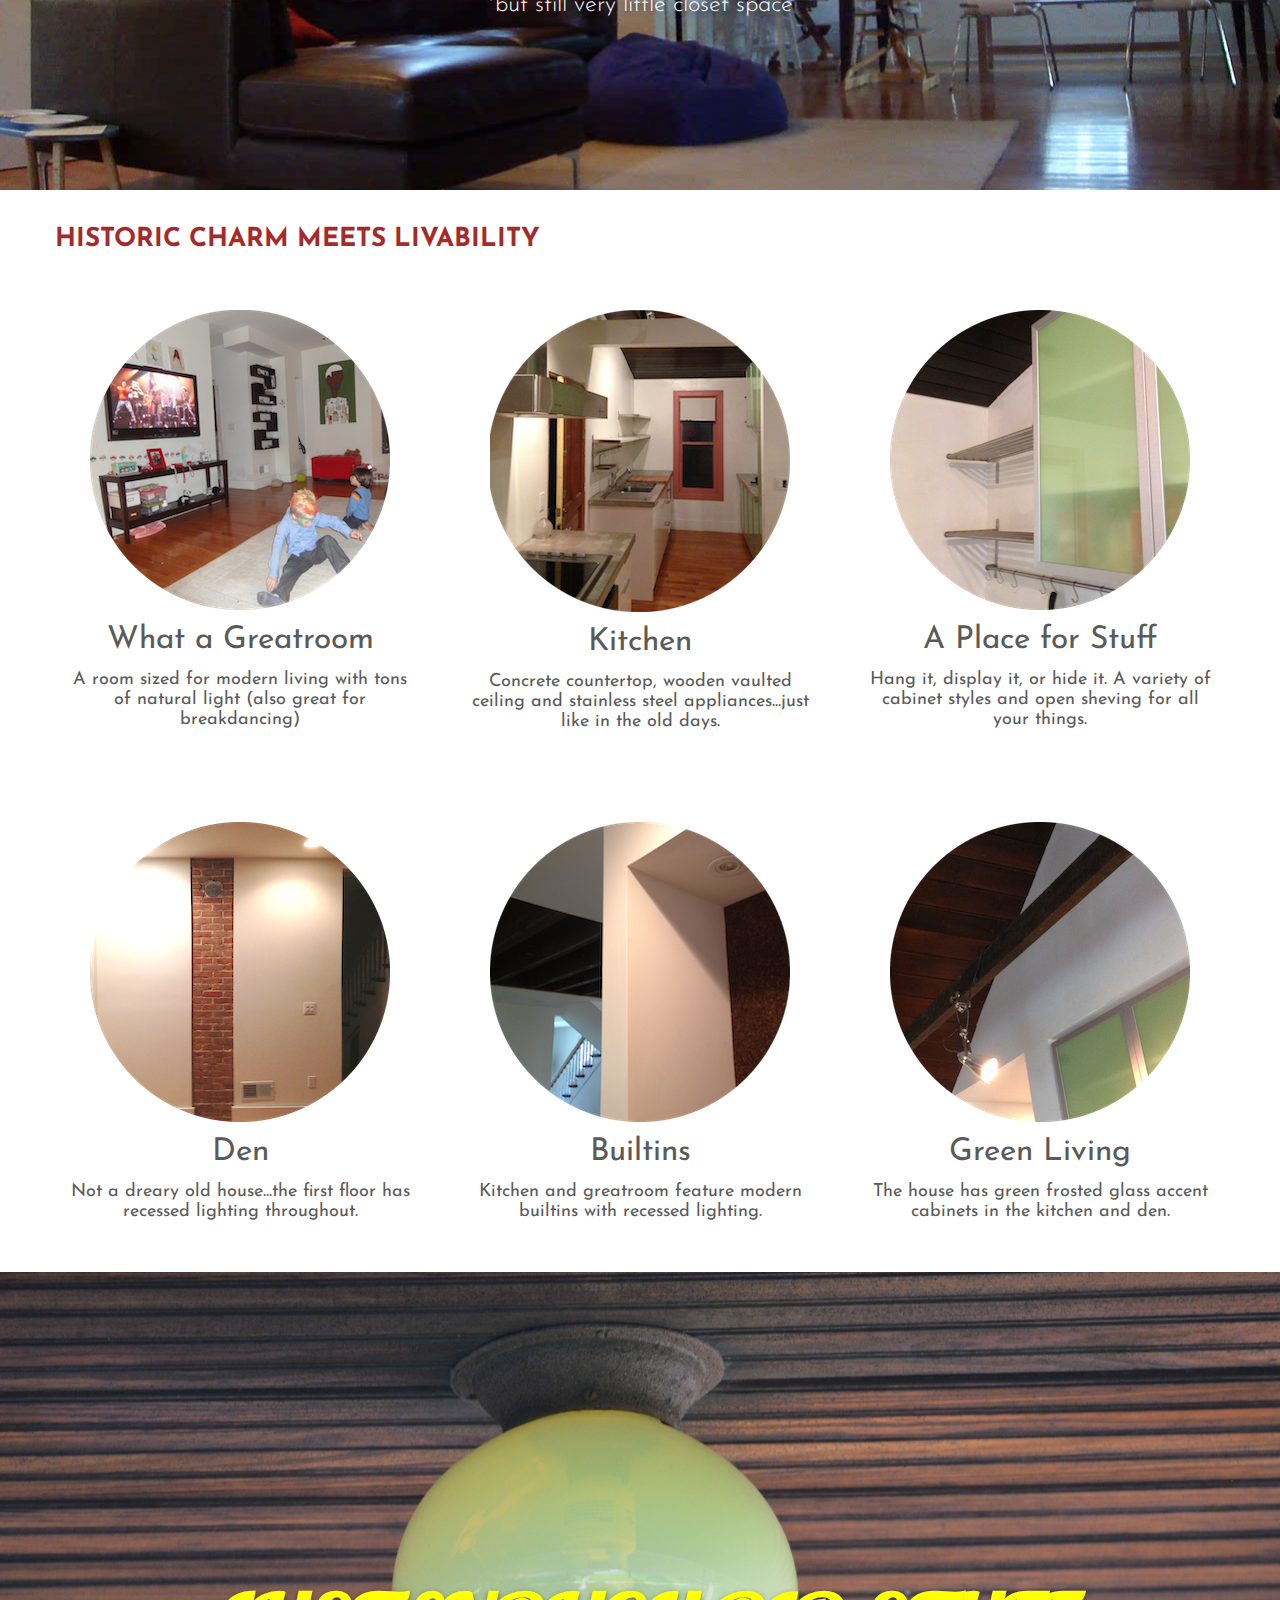
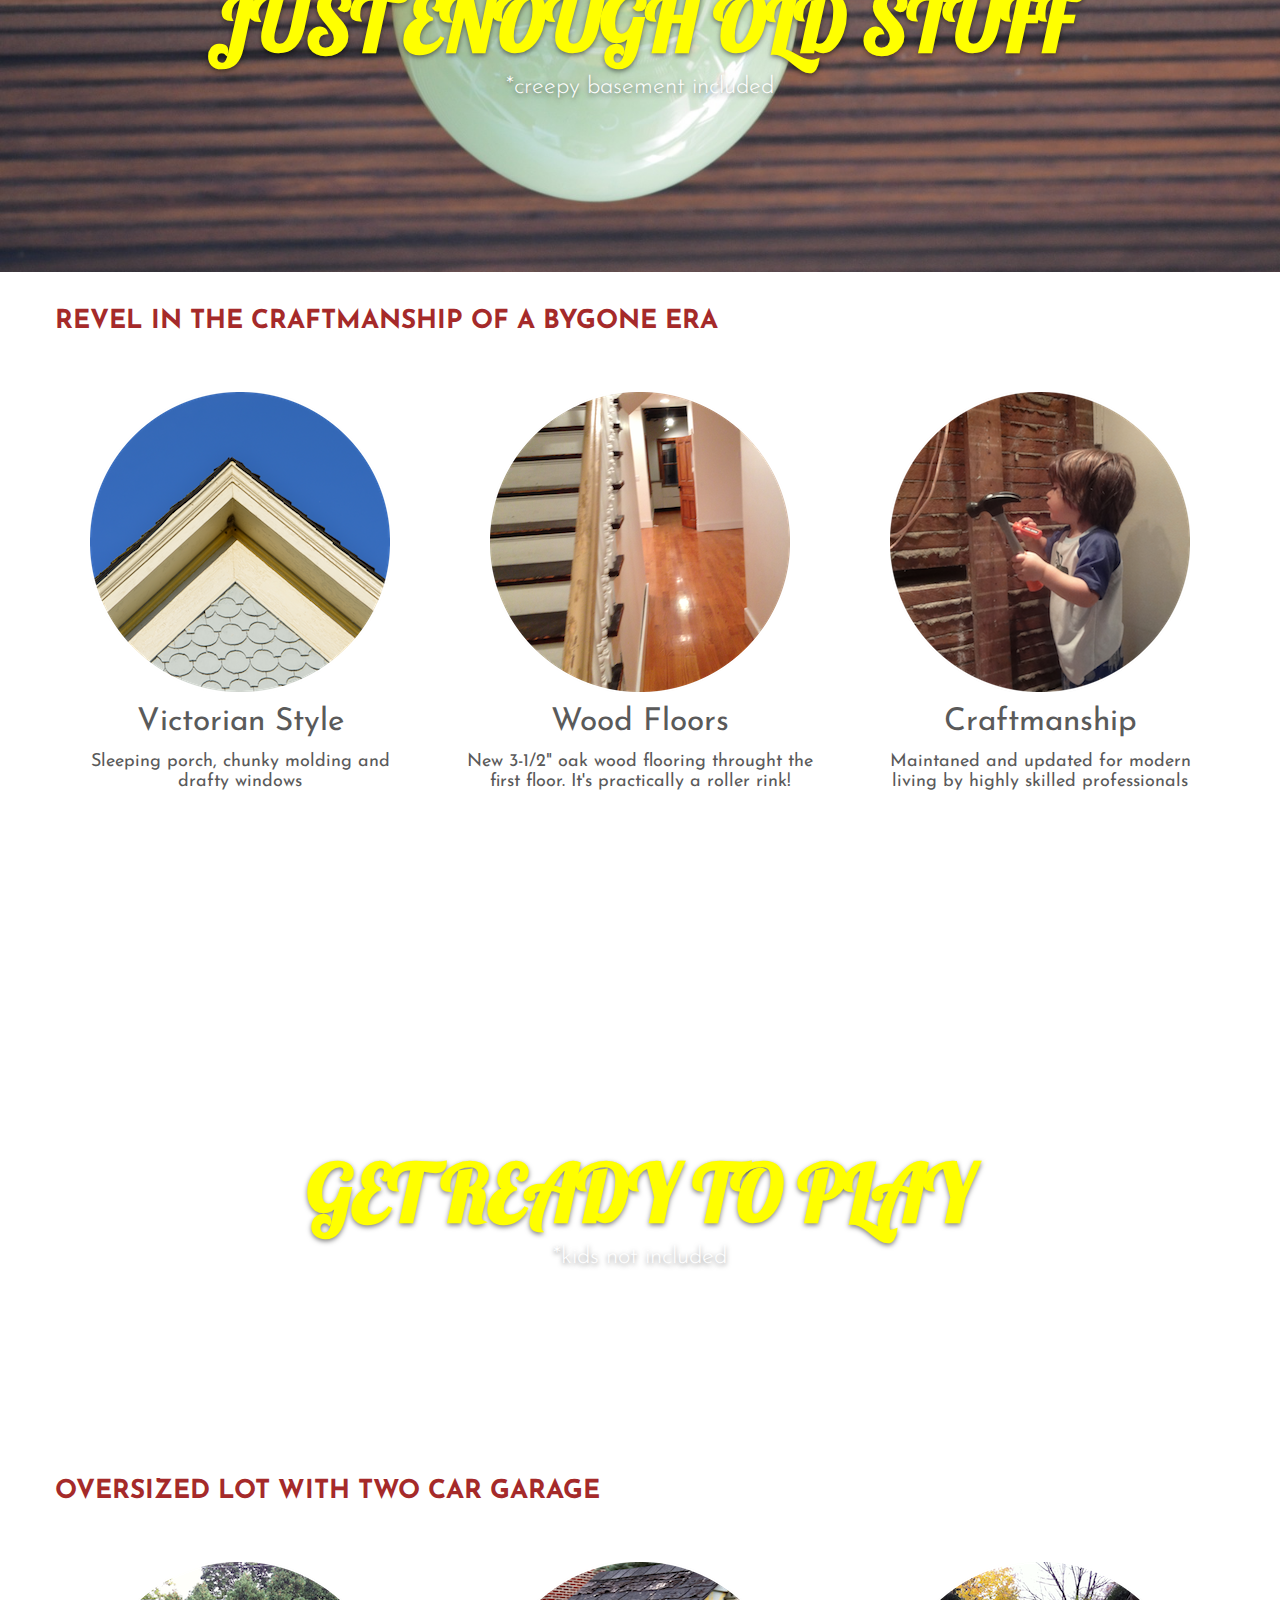
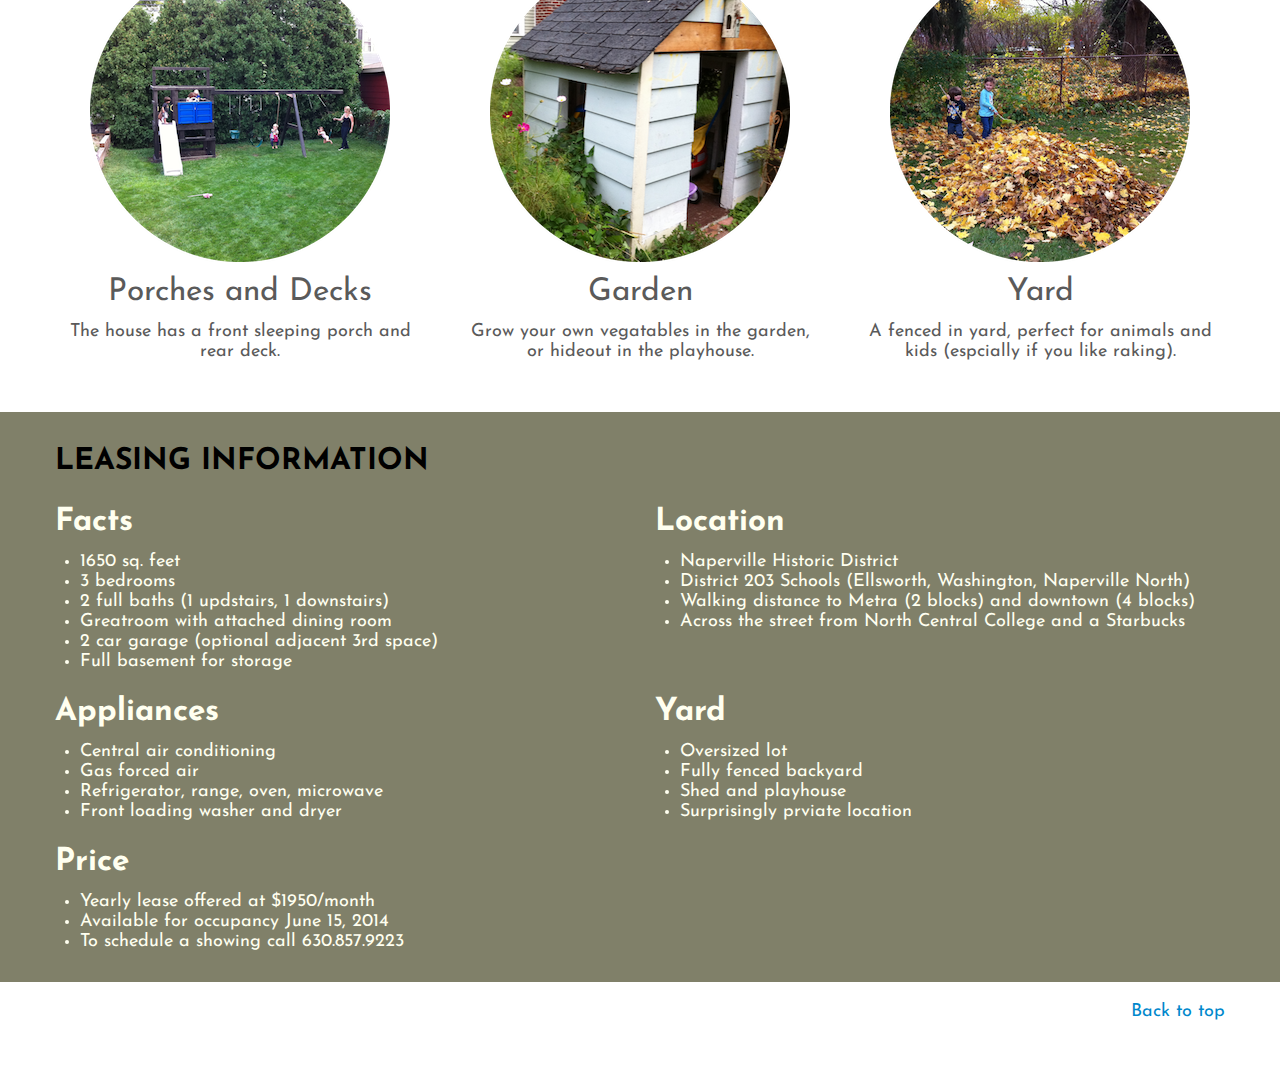
==== commit 1c02dfc8: "Update lease date" ====
--- a/index.html
+++ b/index.html
@@ -289,7 +289,7 @@
             <h2>Price</h2>
             <ul>
                 <li>Yearly lease offered at $1950/month</li>
-                <li>Available for occupancy September 2013</li>
+                <li>Available for occupancy June 15, 2014</li>
                 <li>To schedule a showing call 630.857.9223<!-- or <a href="mailto:info@10nloomis.com">email</a>--></li>
             </ul>
         </div><!-- /.span4 -->
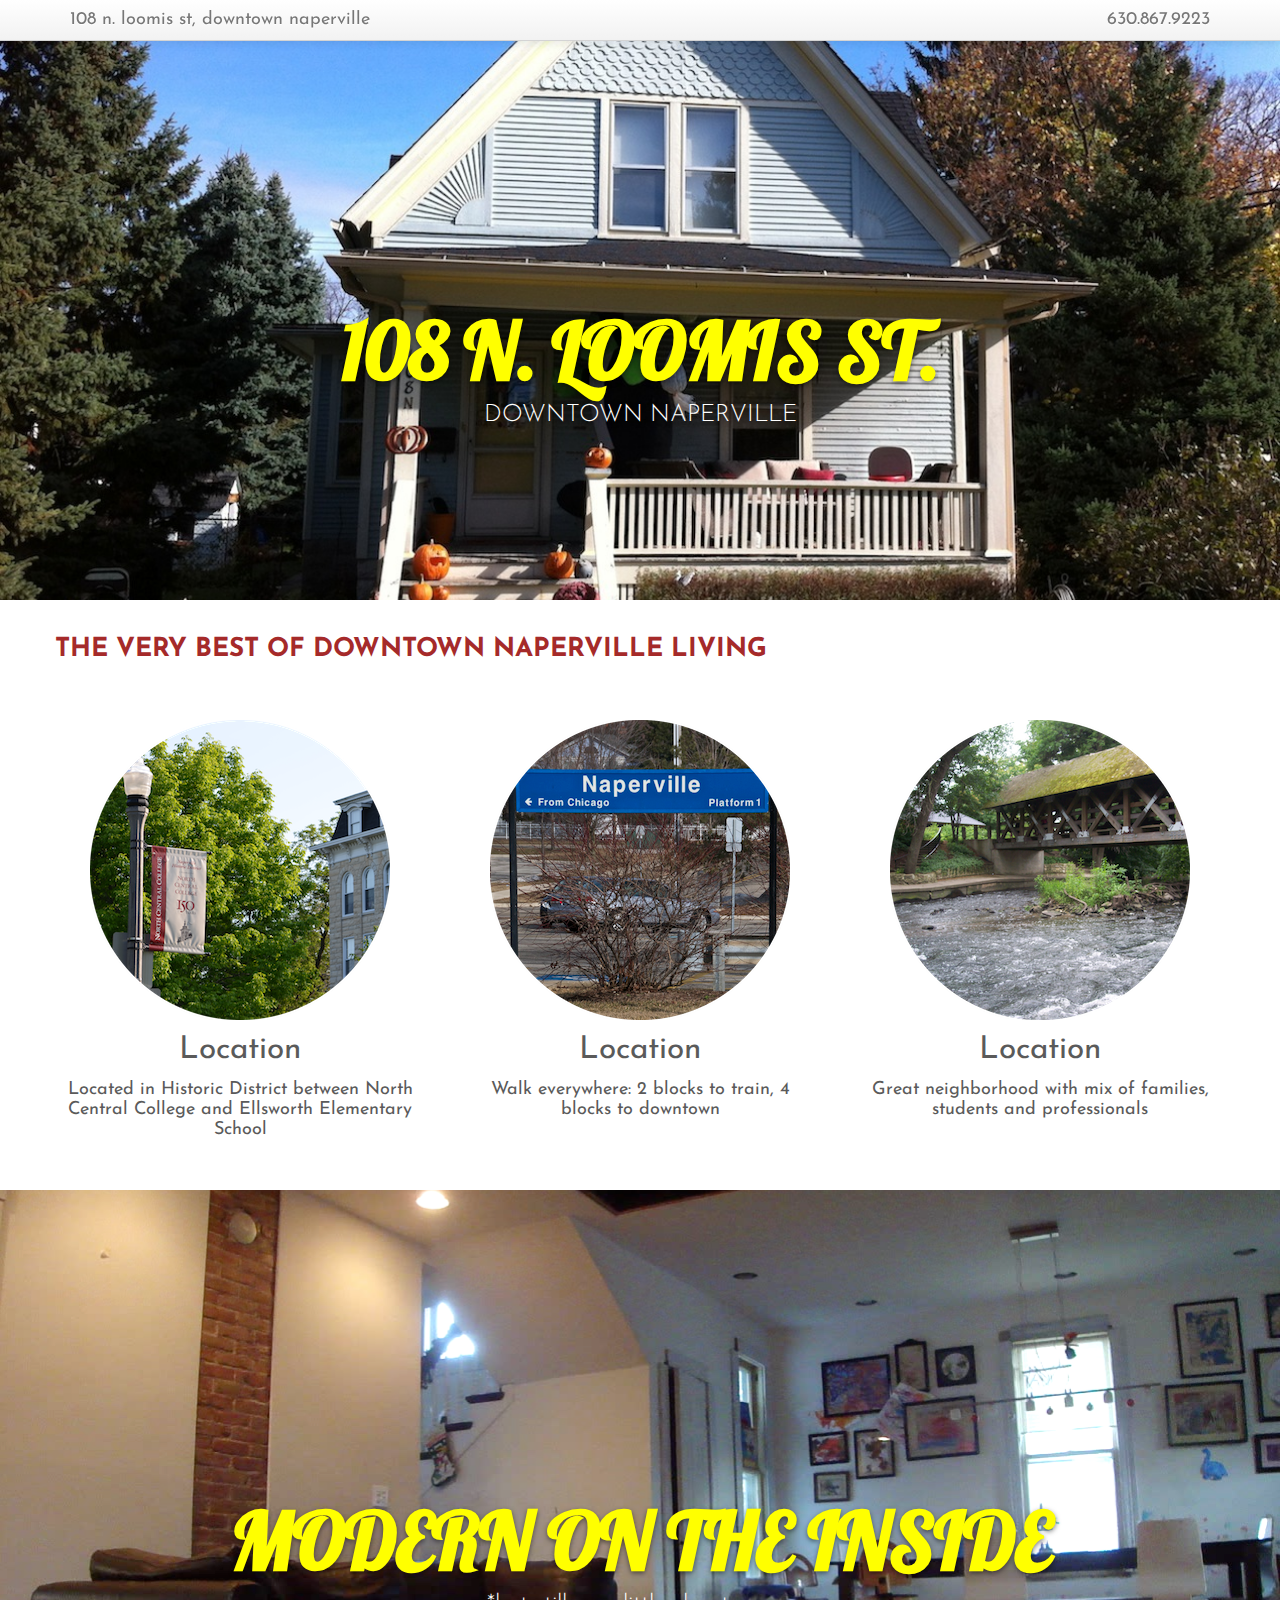
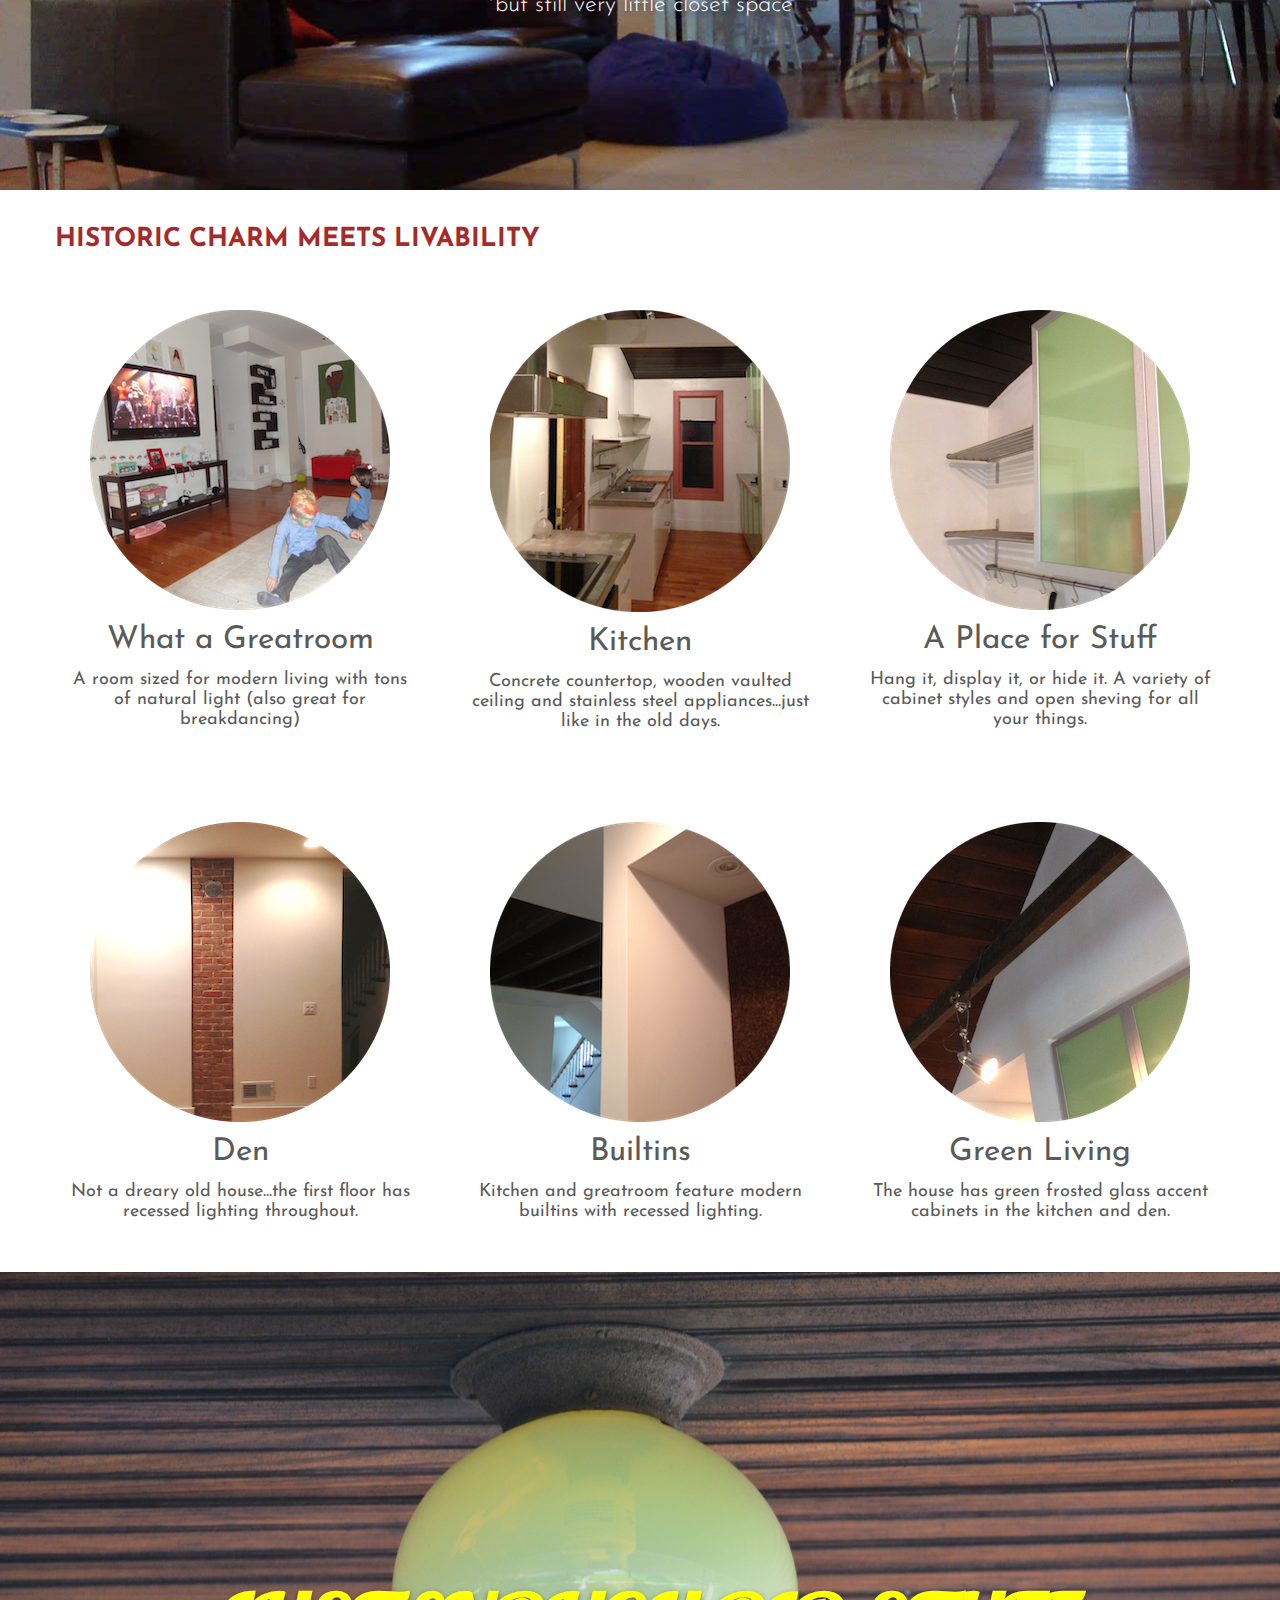
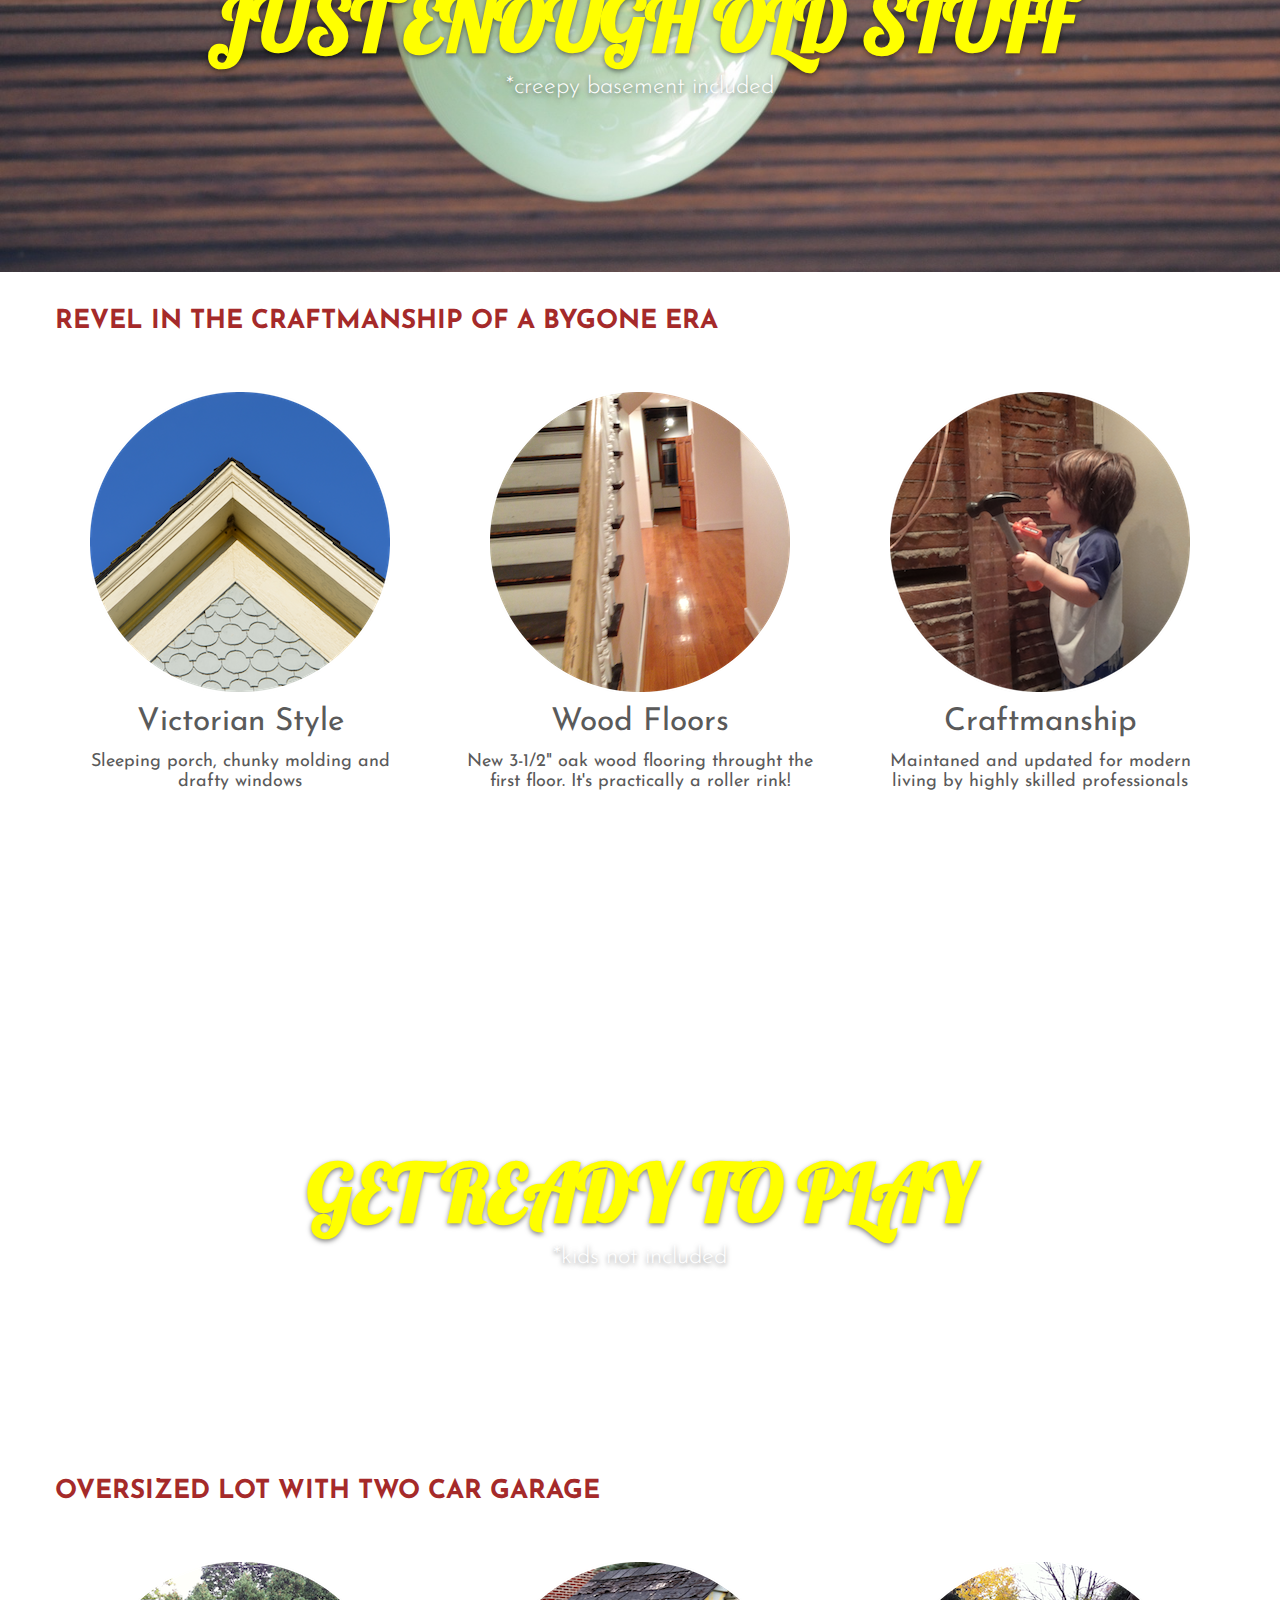
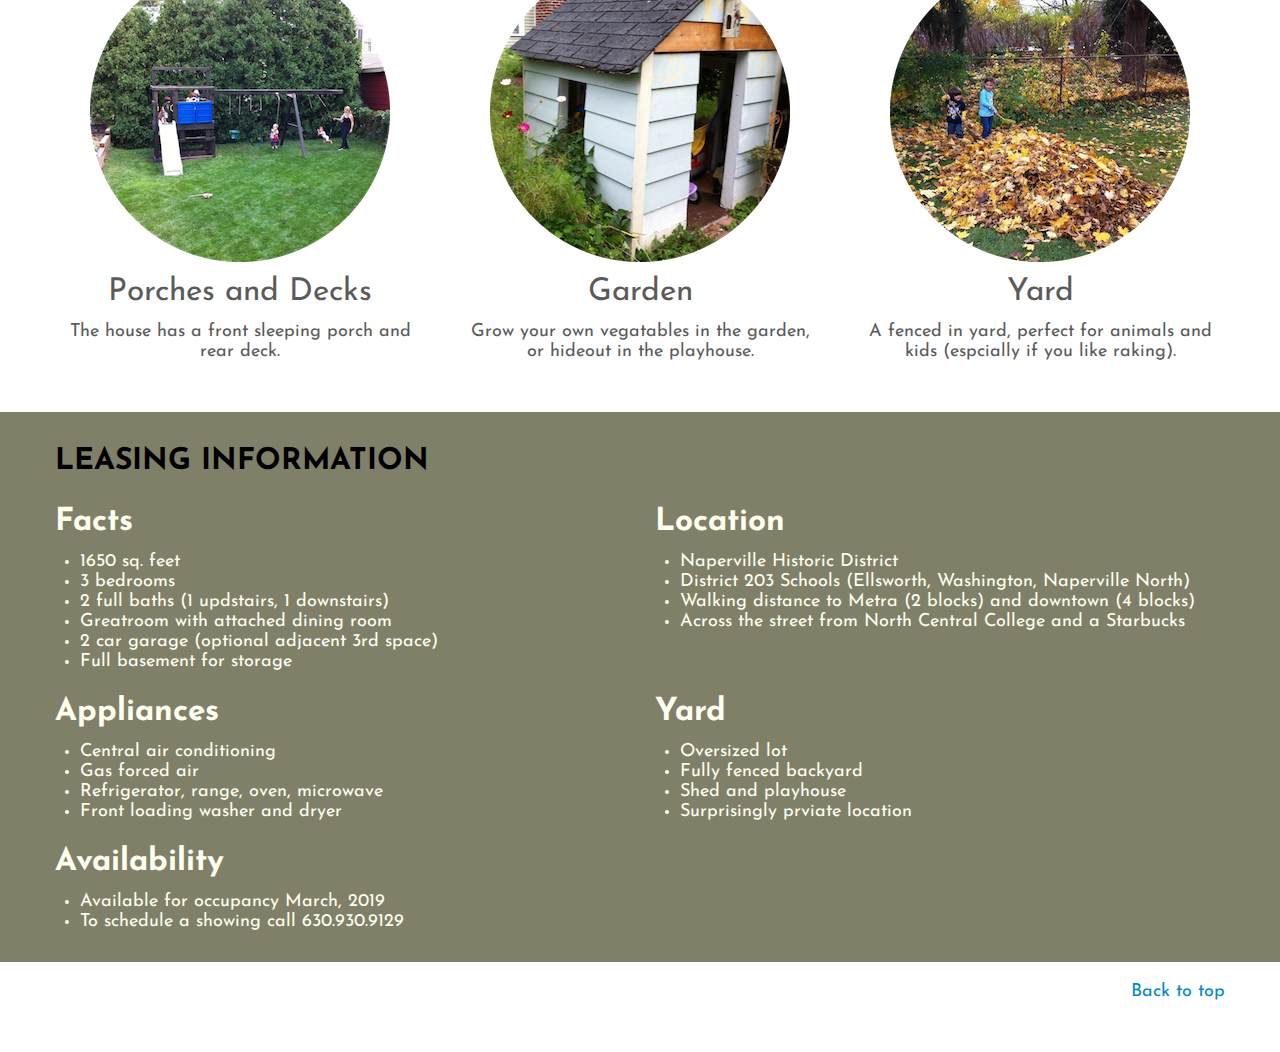
==== commit a1e9b8cc: "Update index.html" ====
--- a/index.html
+++ b/index.html
@@ -286,11 +286,10 @@
          <div class="row">
         
         <div class="span6">
-            <h2>Price</h2>
+            <h2>Availability</h2>
             <ul>
-                <li>Yearly lease offered at $1950/month</li>
-                <li>Available for occupancy June 15, 2014</li>
-                <li>To schedule a showing call 630.857.9223<!-- or <a href="mailto:info@10nloomis.com">email</a>--></li>
+                <li>Available for occupancy March, 2019</li>
+                <li>To schedule a showing call 630.930.9129<!-- or <a href="mailto:info@10nloomis.com">email</a>--></li>
             </ul>
         </div><!-- /.span4 -->
          </div><!-- /.row -->
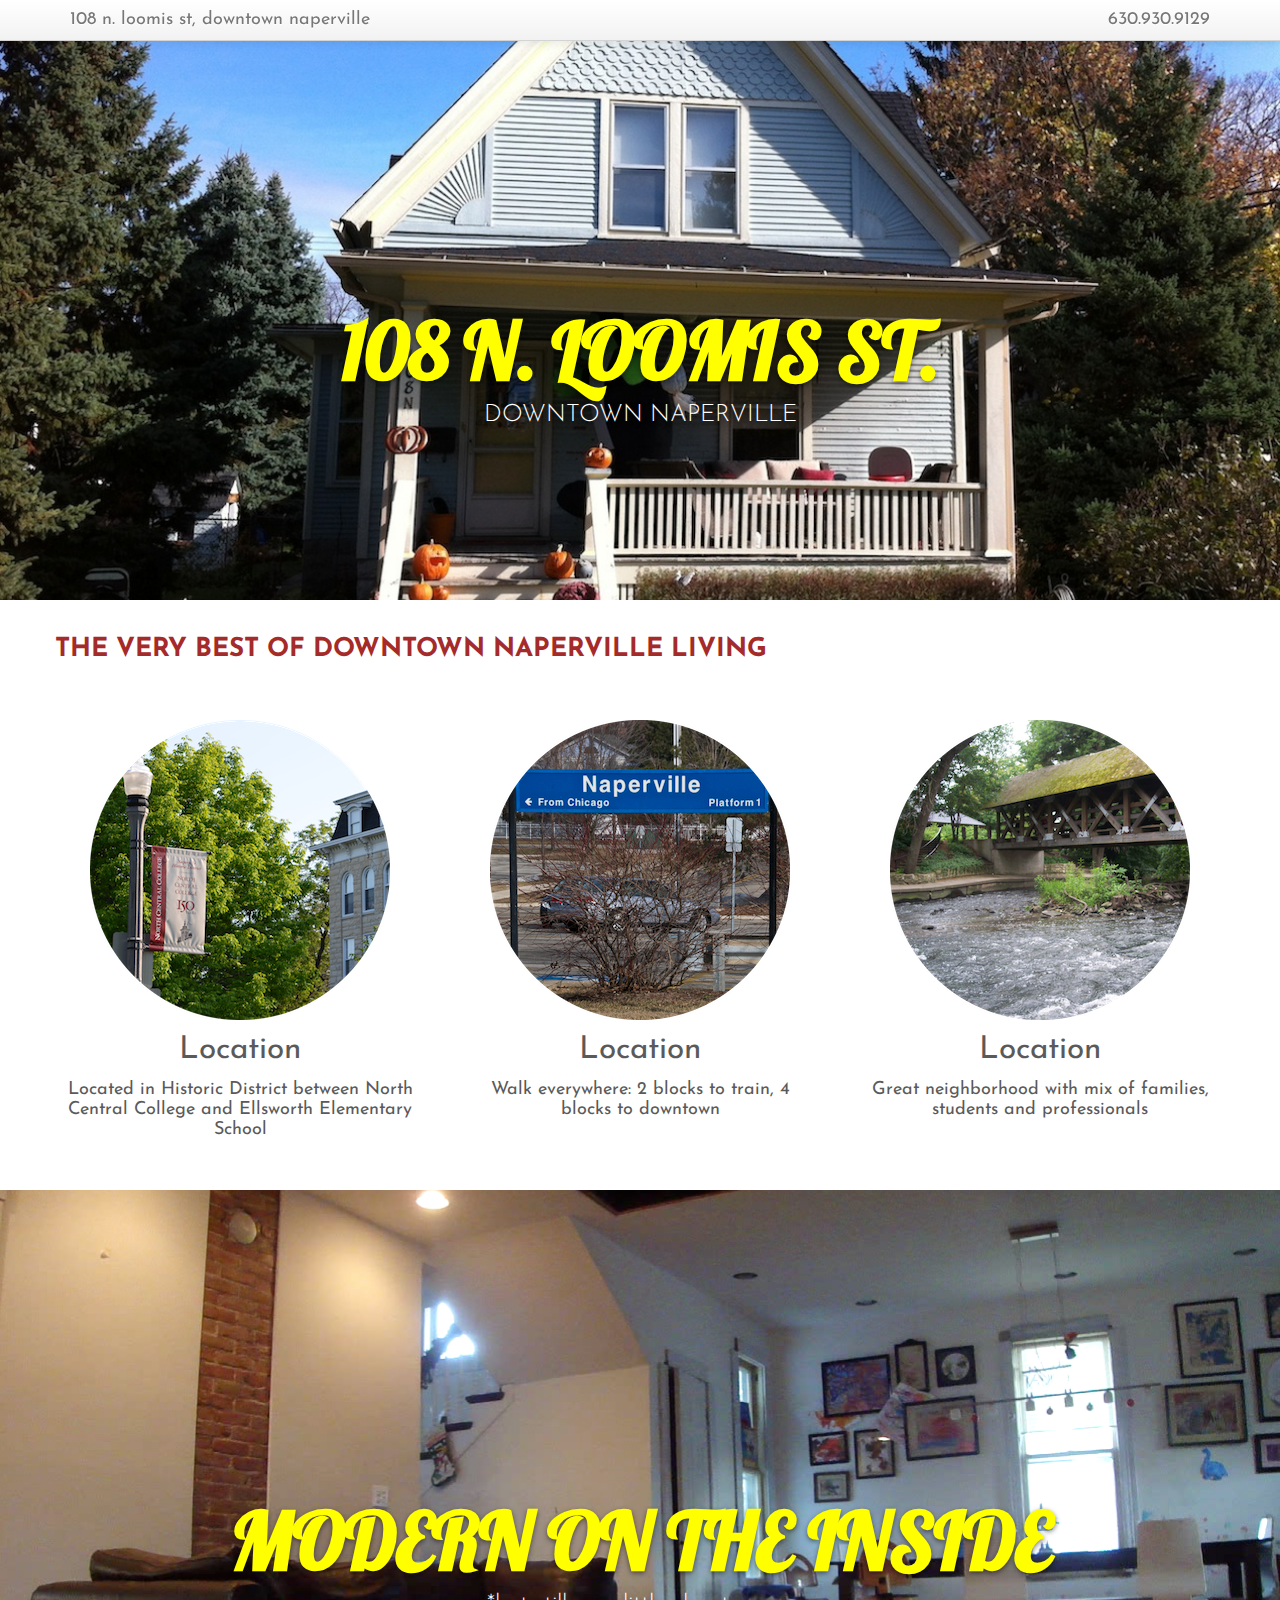
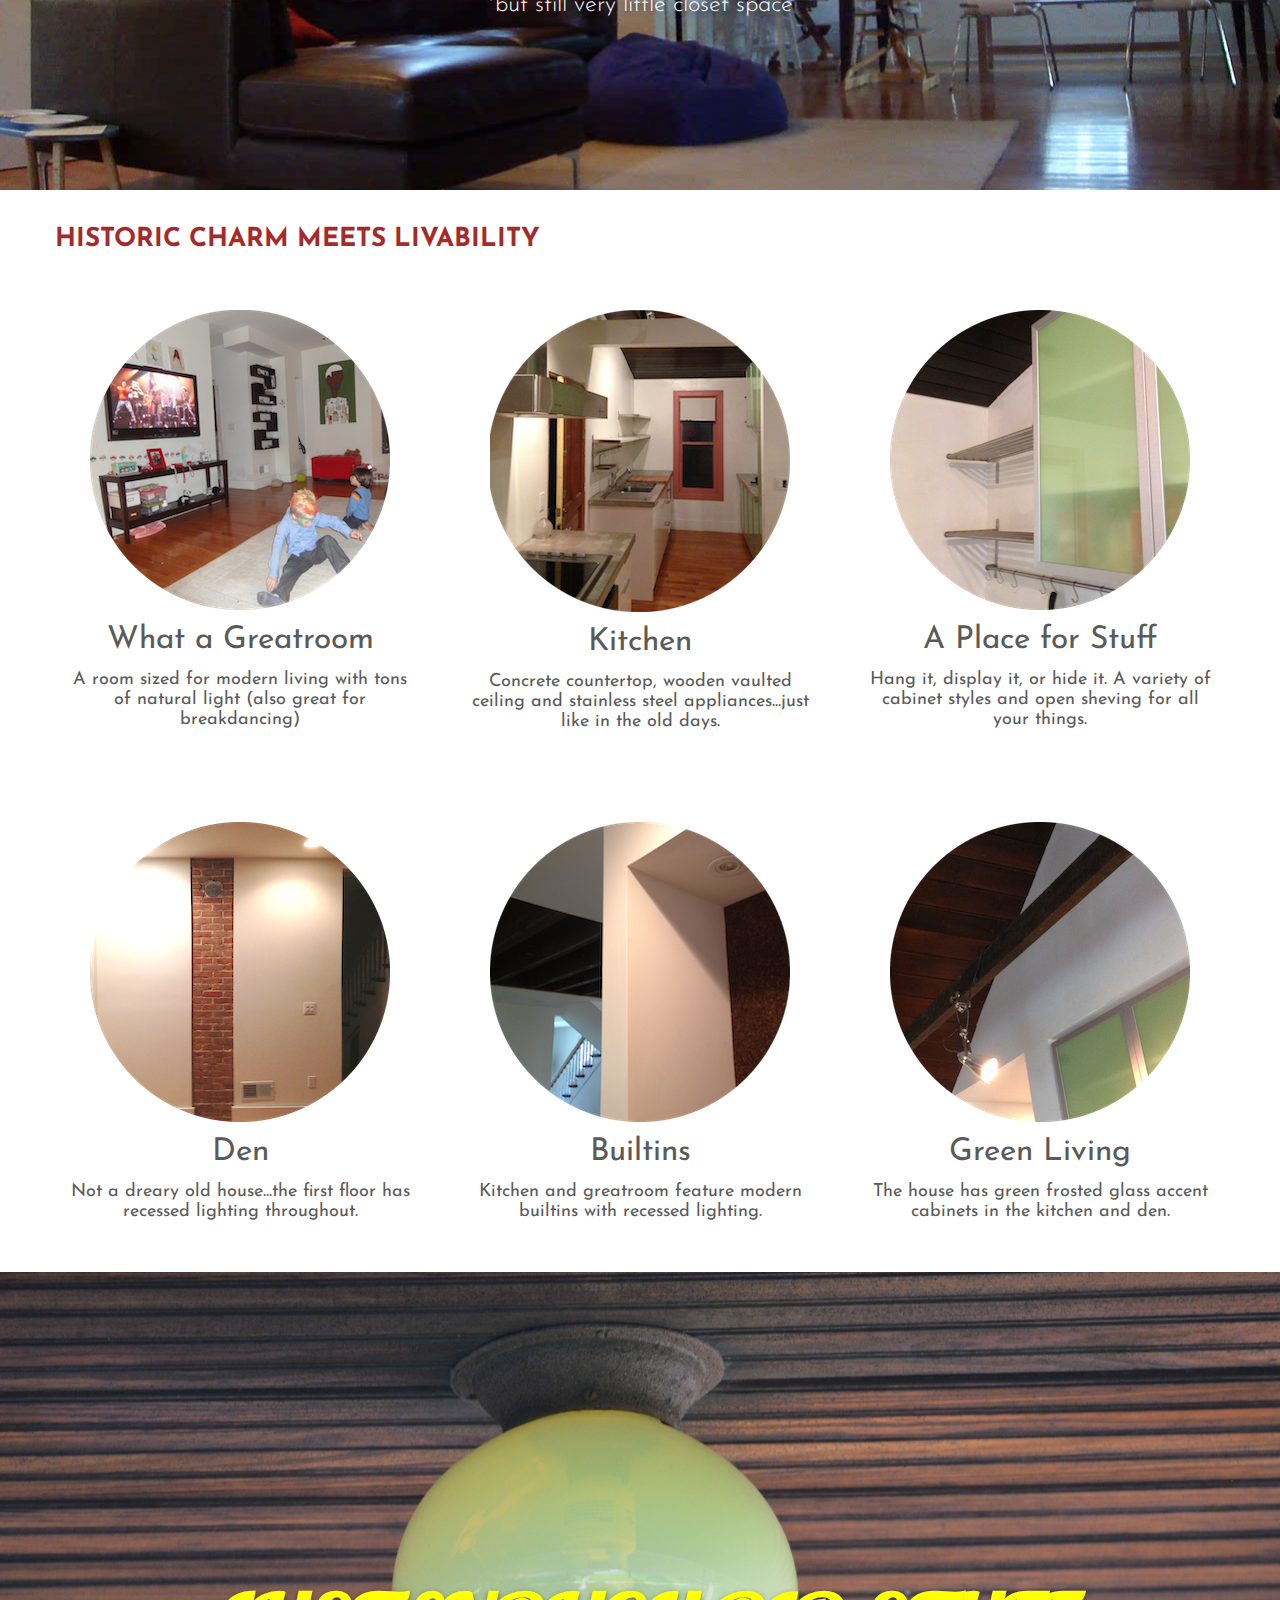
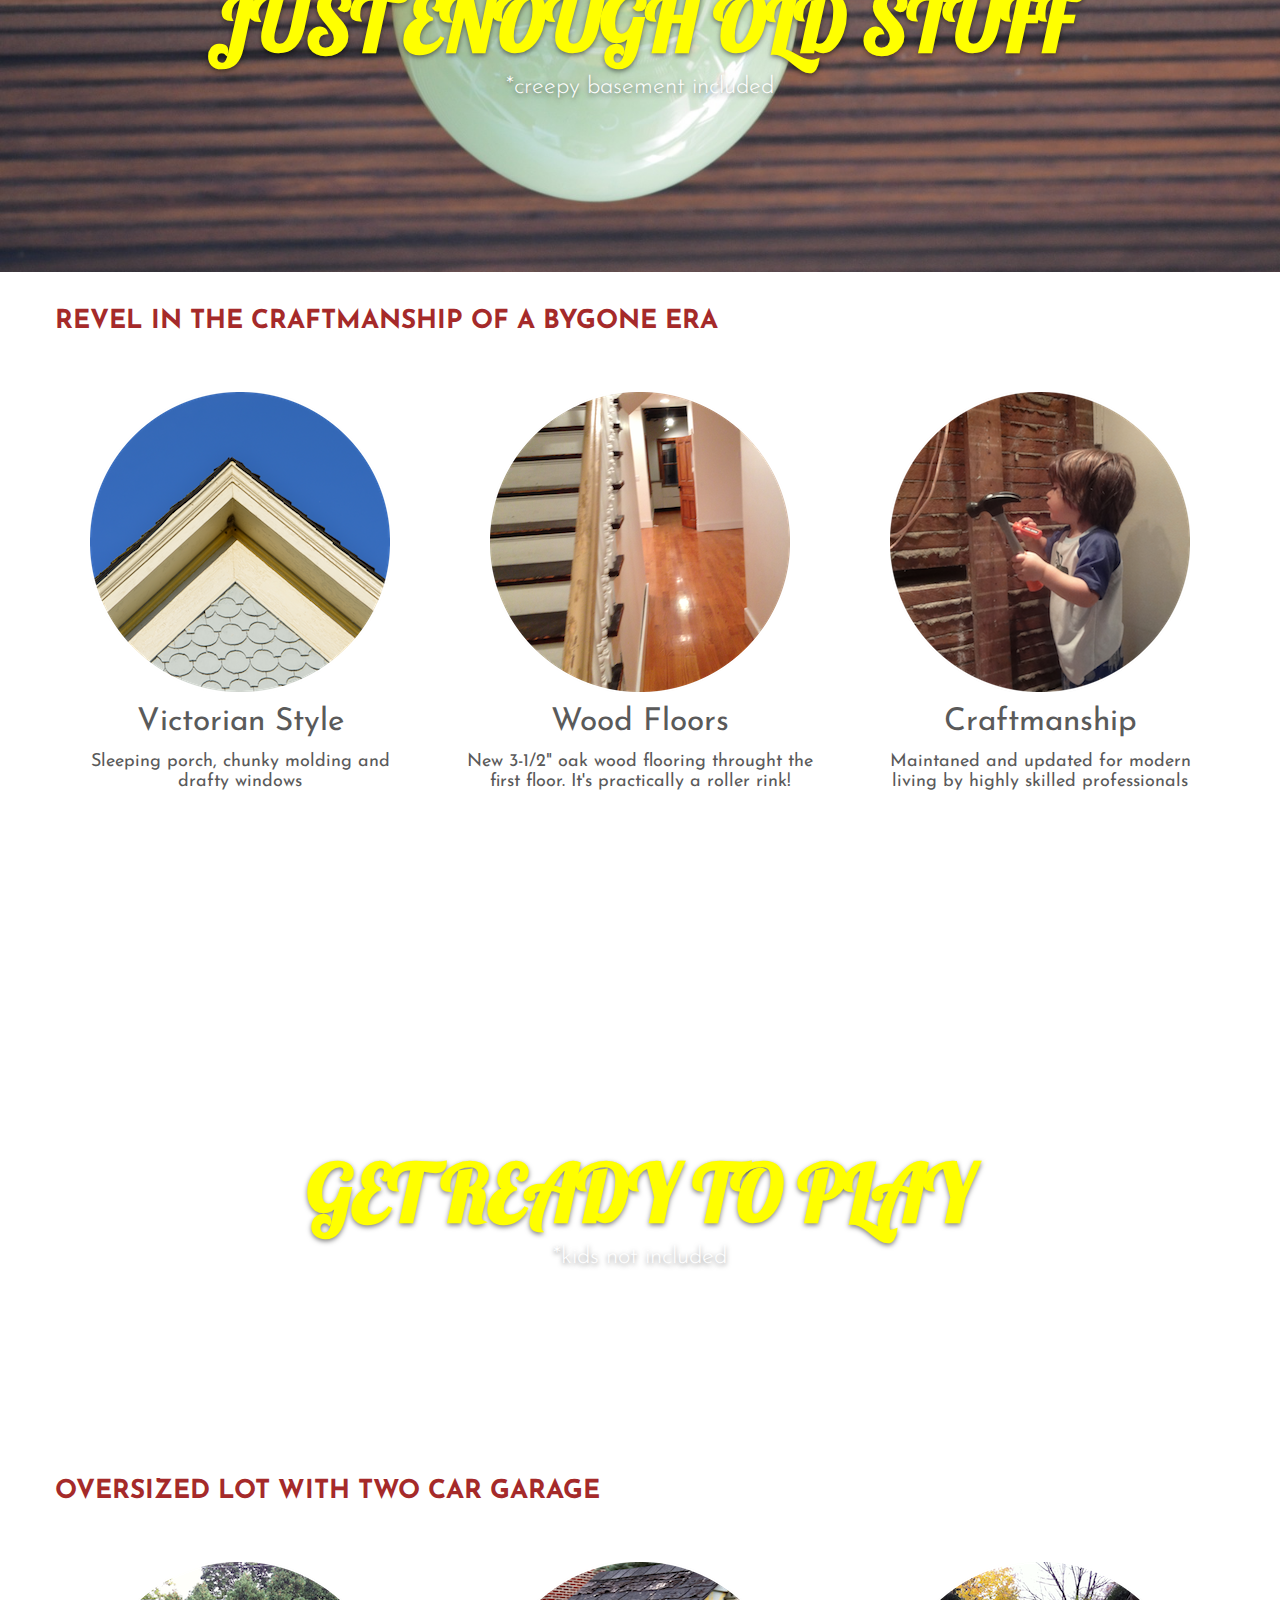
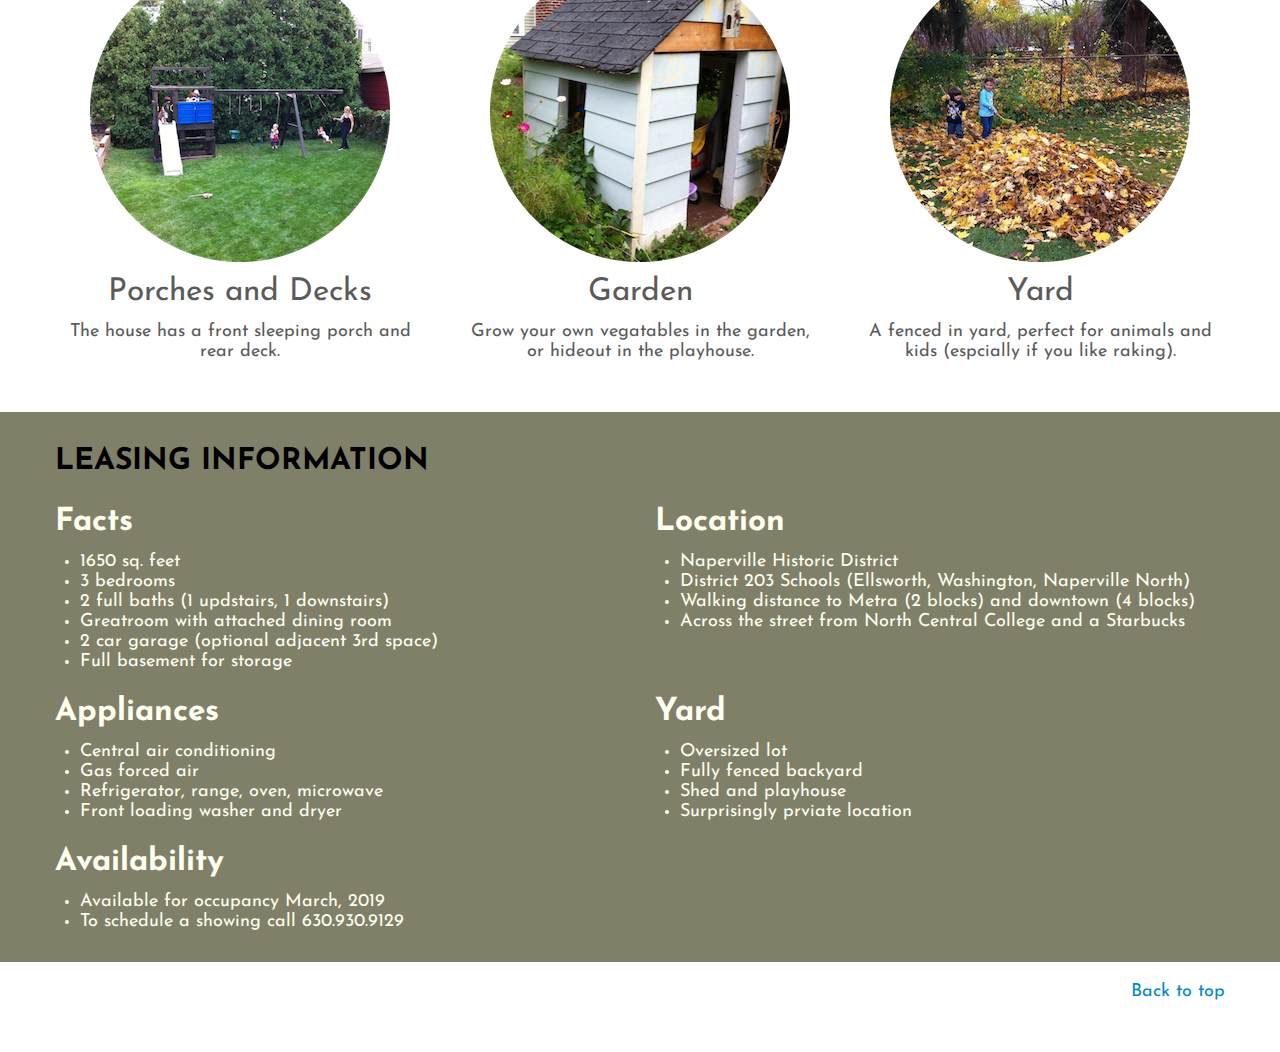
==== commit b81c5824: "Update index.html" ====
--- a/index.html
+++ b/index.html
@@ -35,7 +35,7 @@
                 <li><a href="/">108 n. loomis st, downtown naperville</a></li>
             </ul>
             <ul class="nav pull-right">
-                <li><a href="/">630.867.9223</a></li>
+                <li><a href="/">630.930.9129</a></li>
             </ul>
         </div>
     </div>
